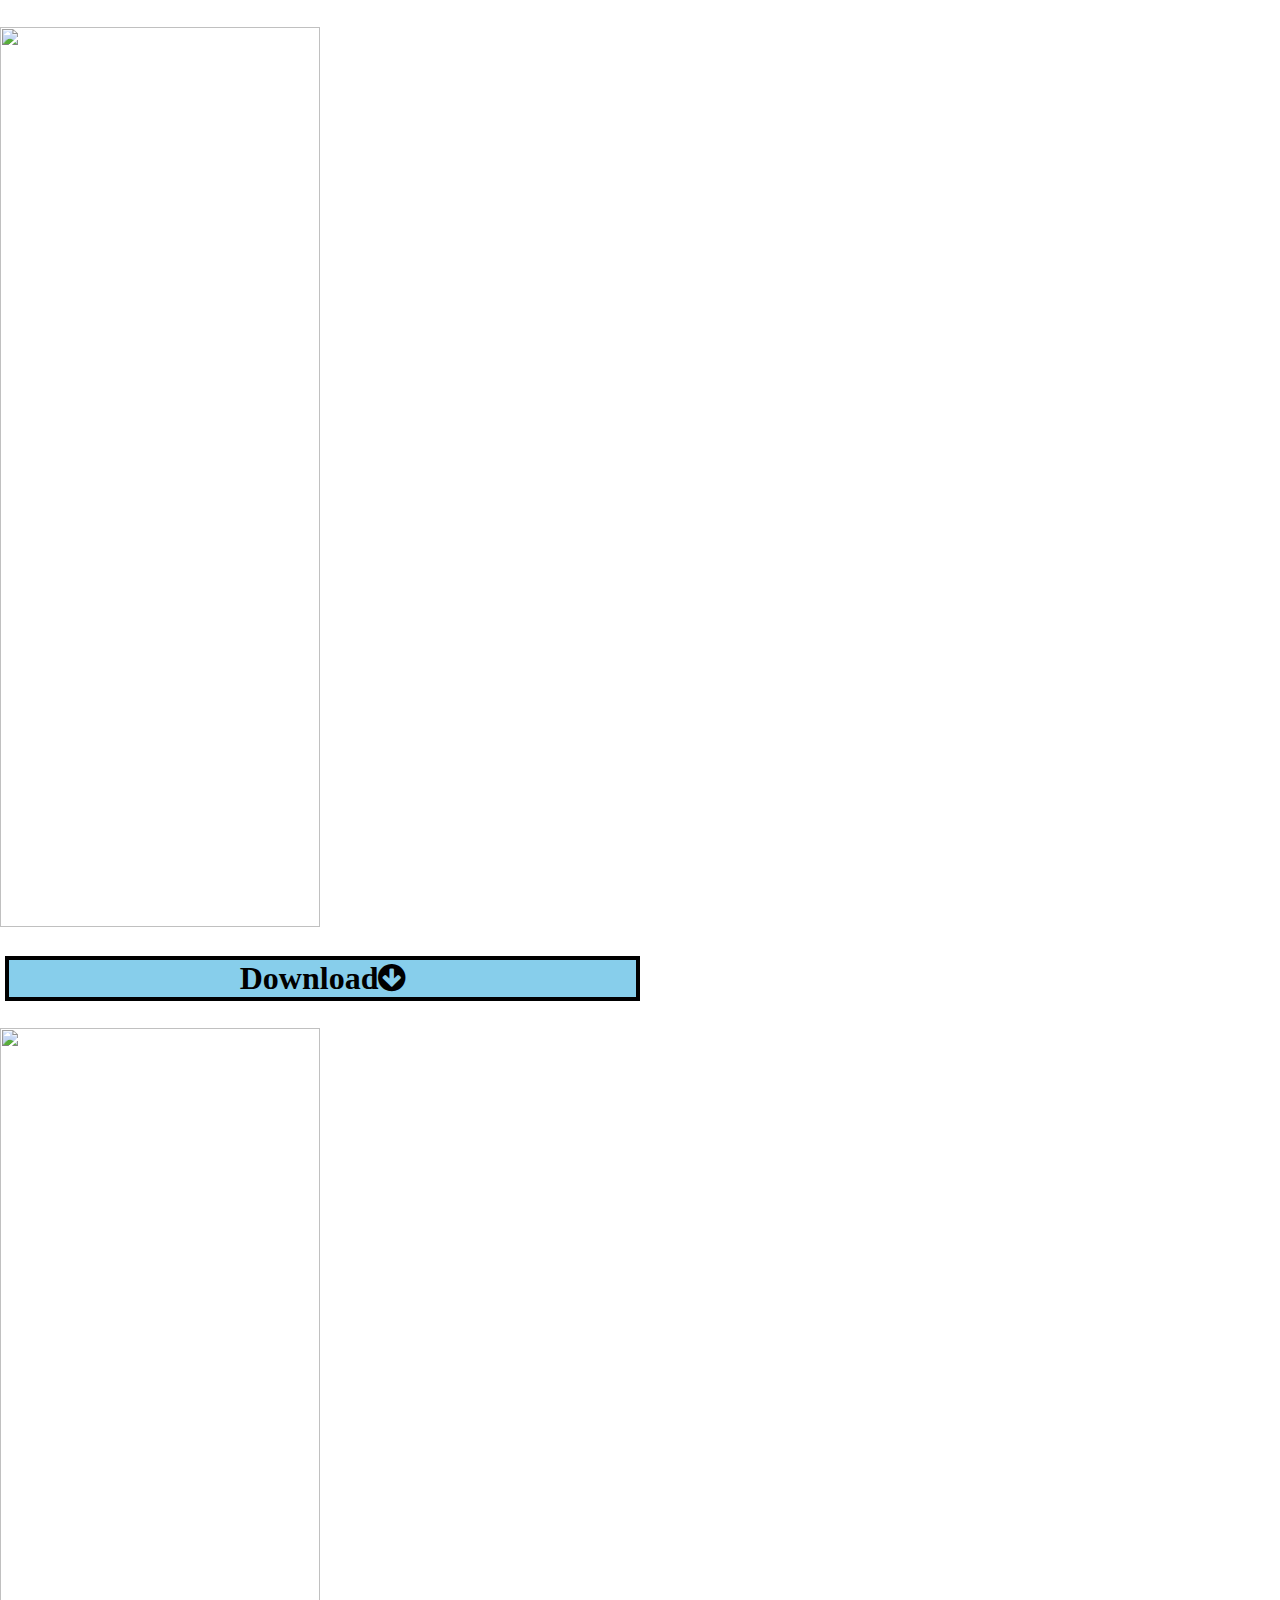
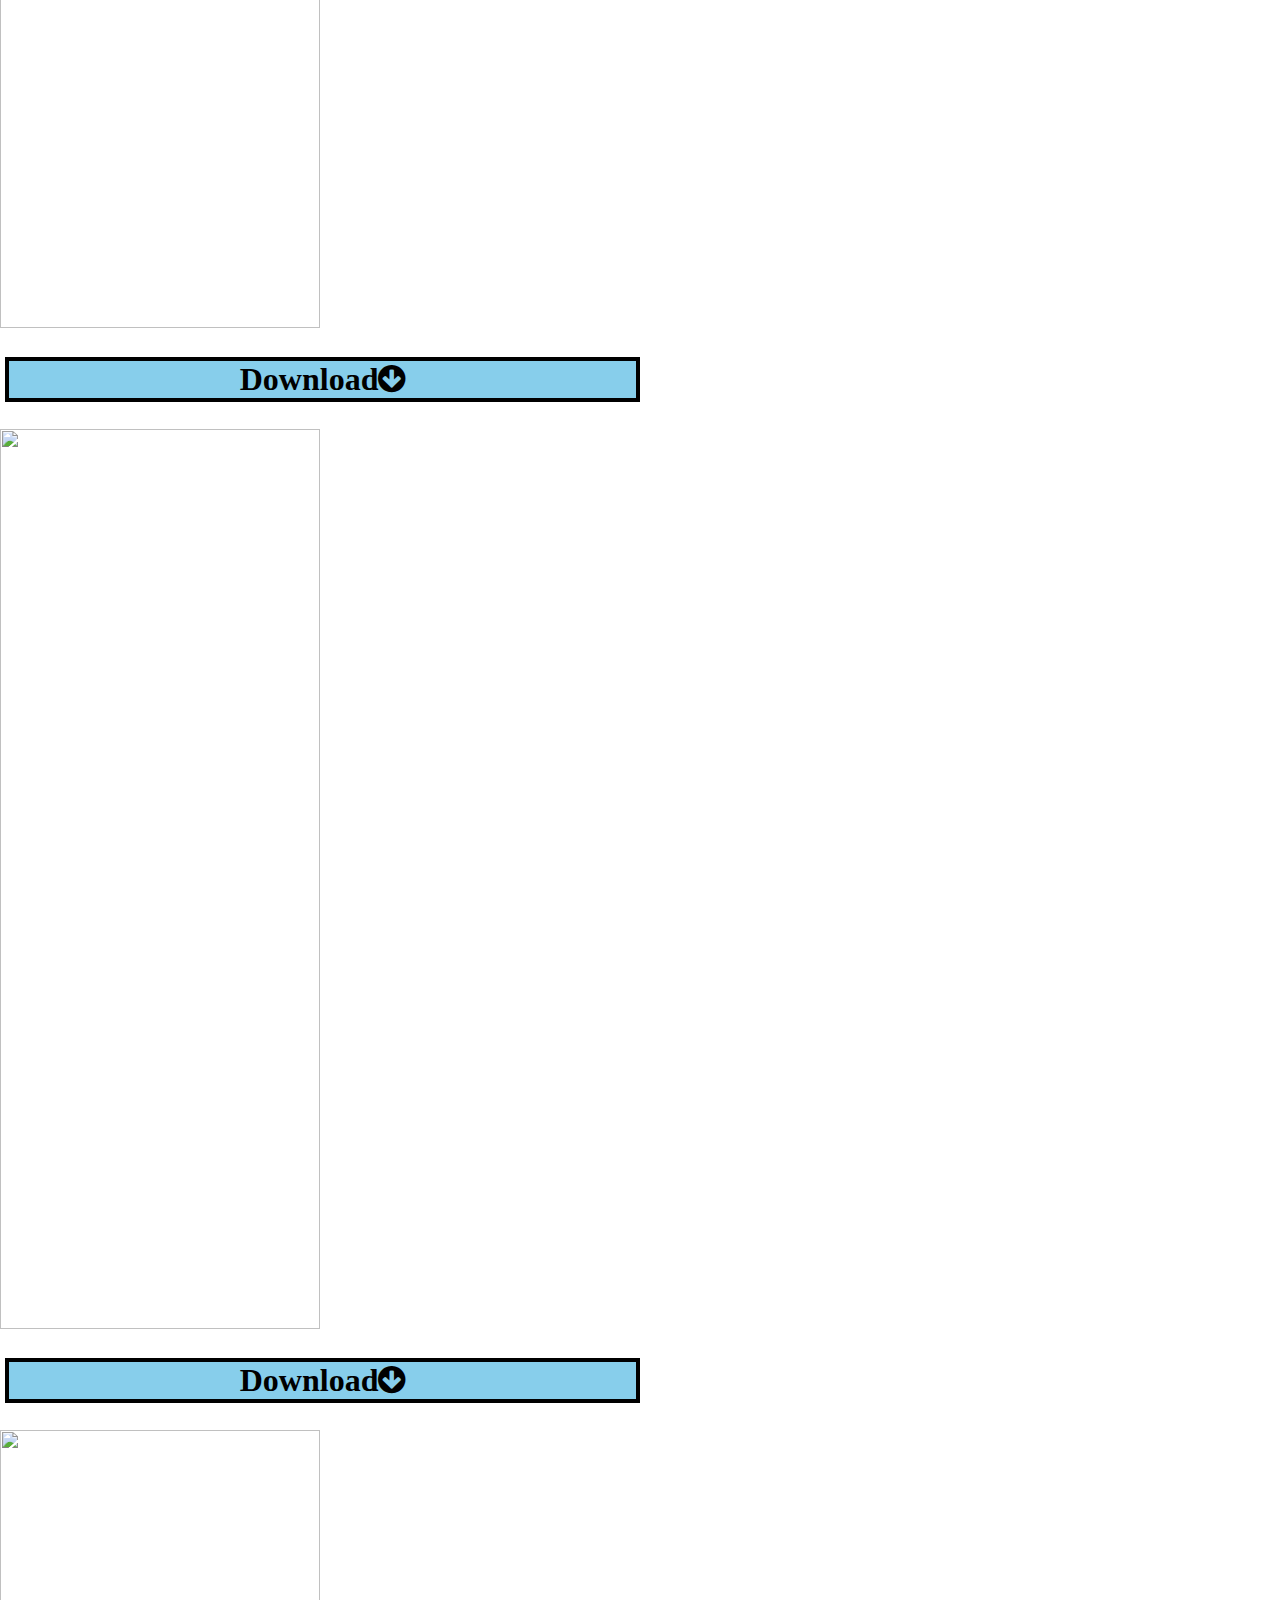
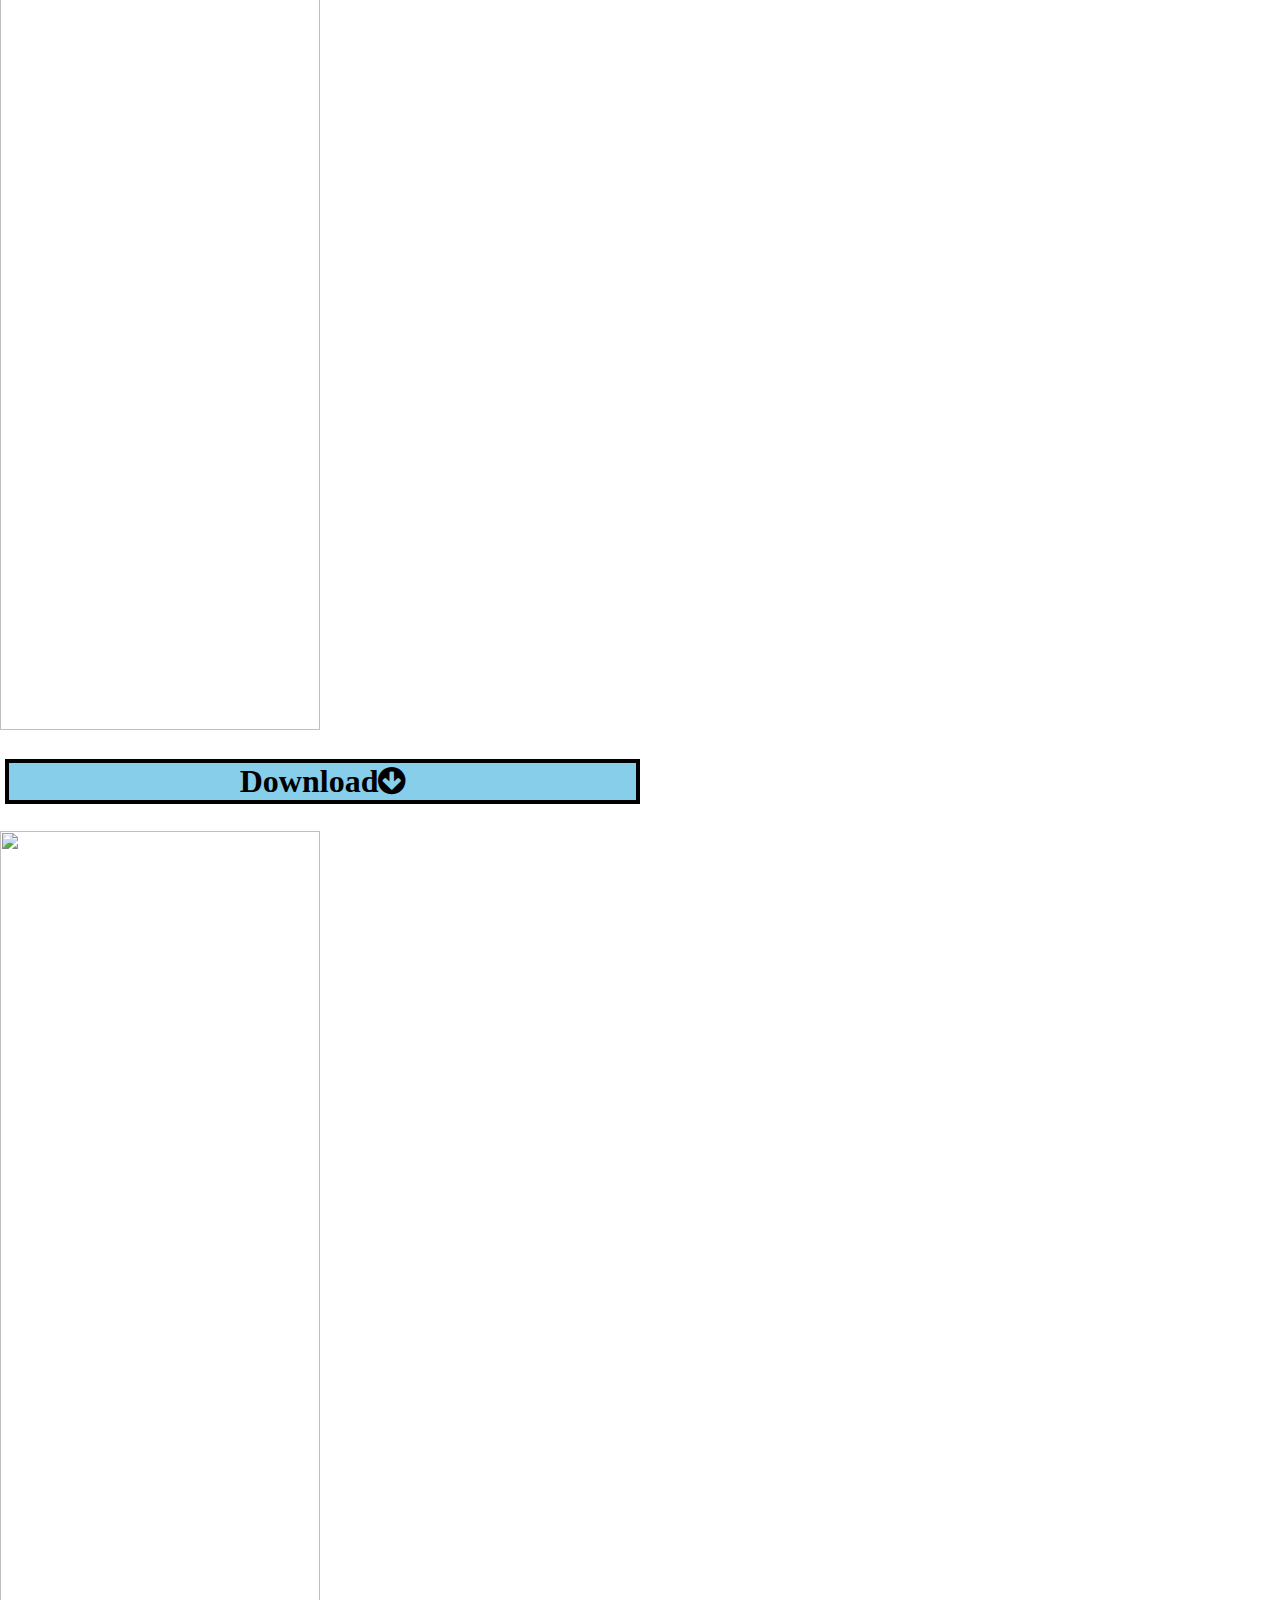
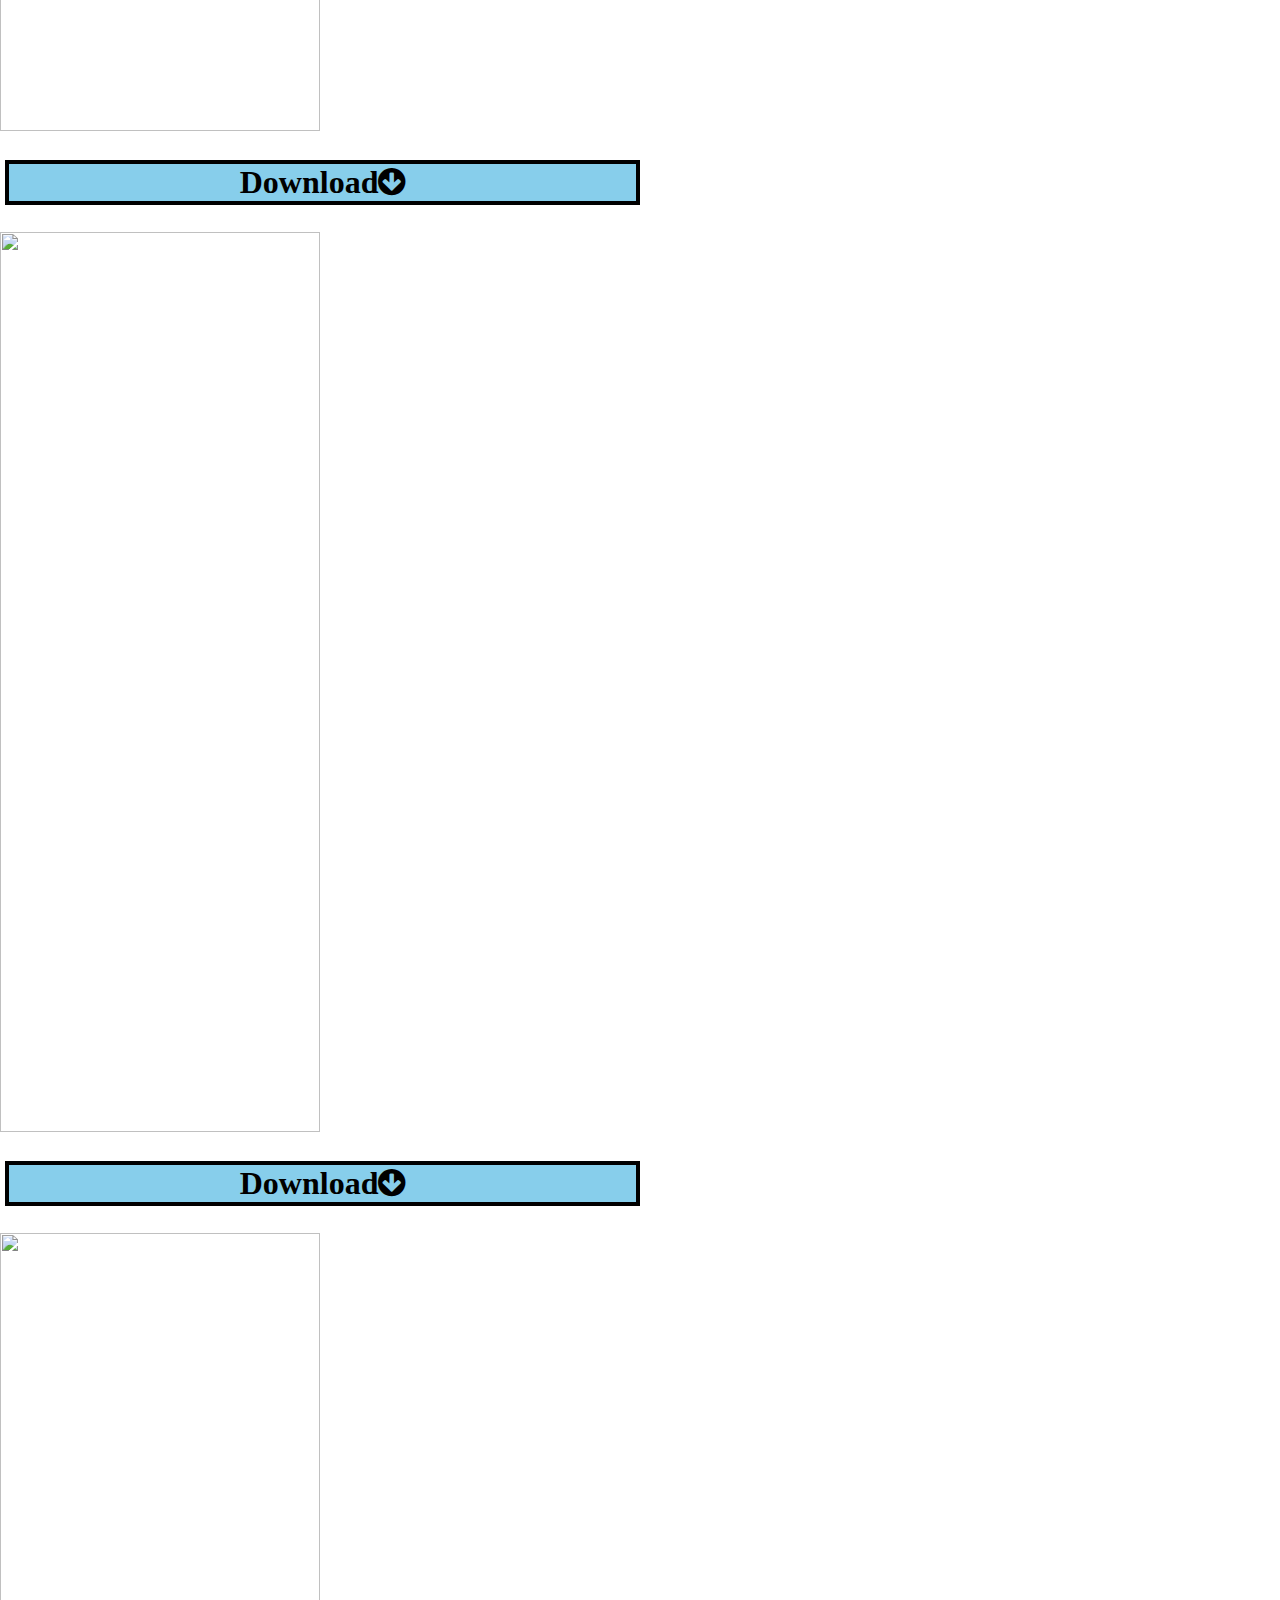
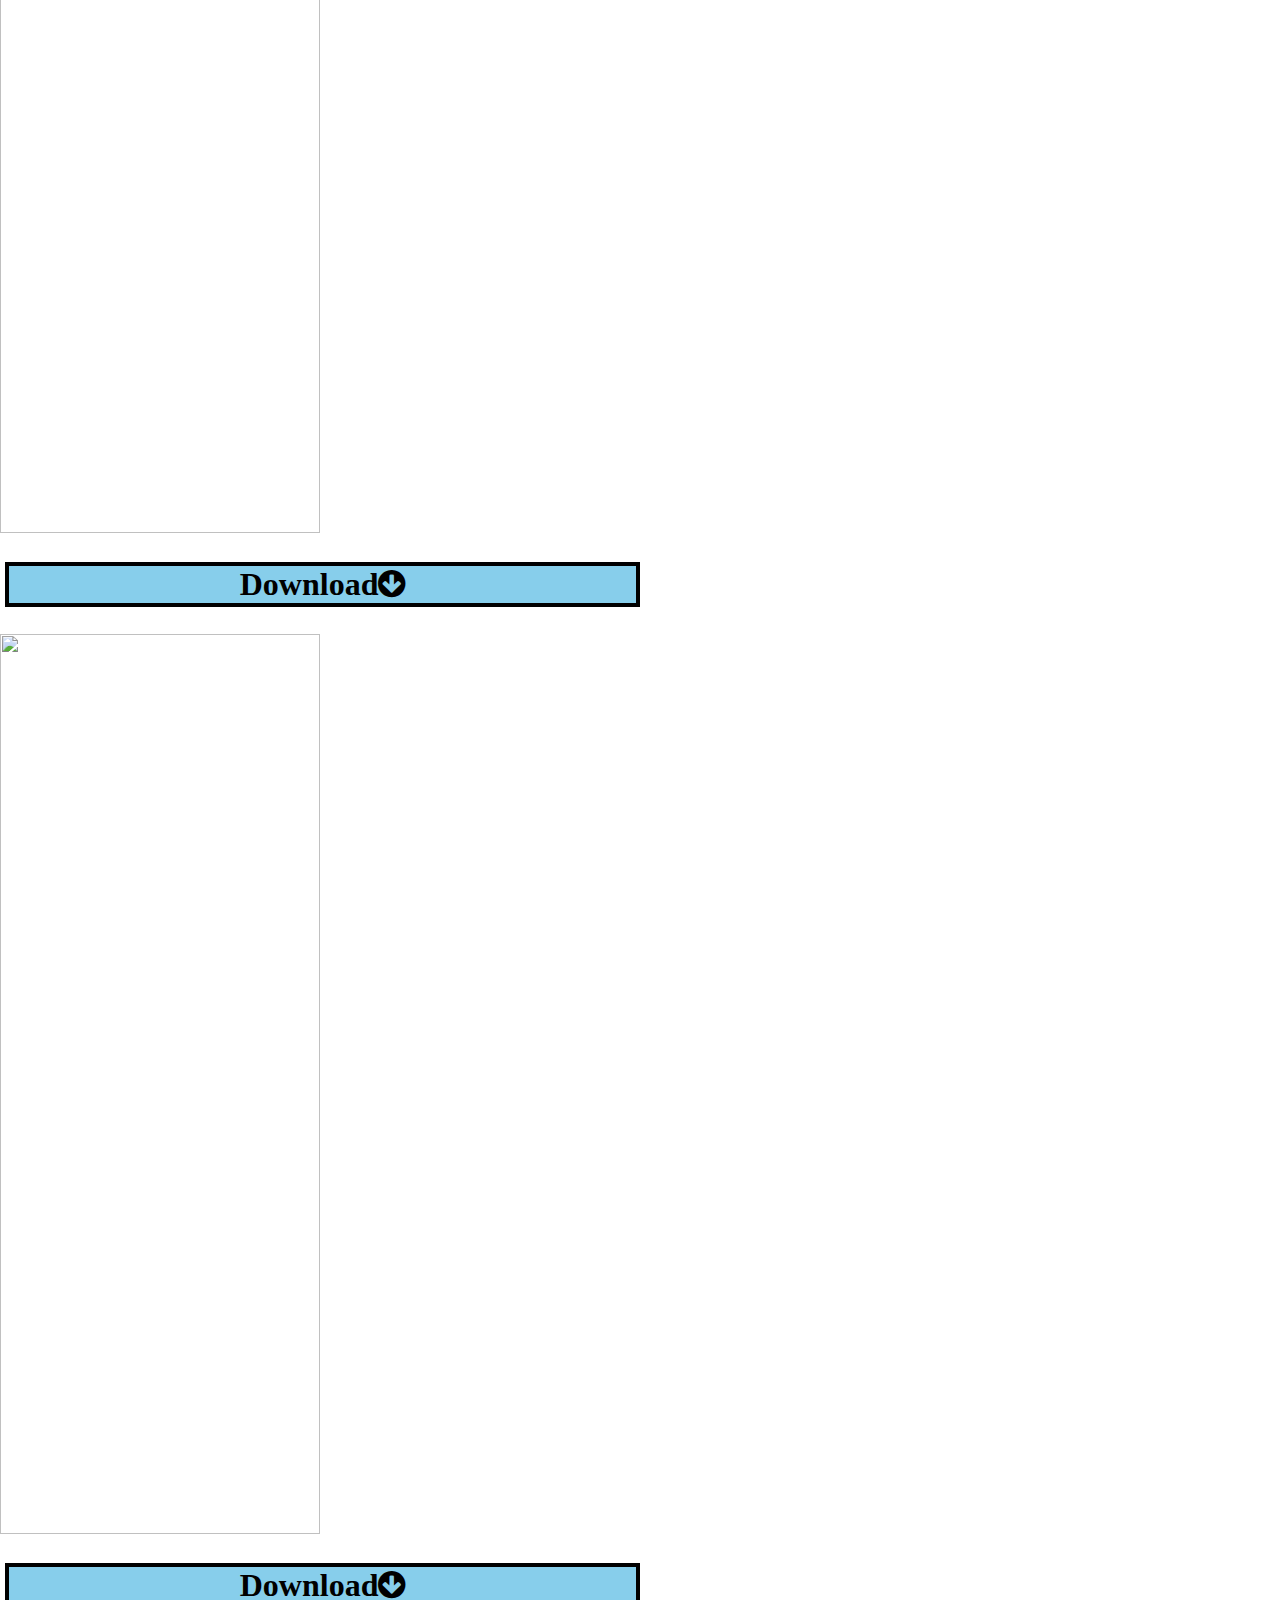
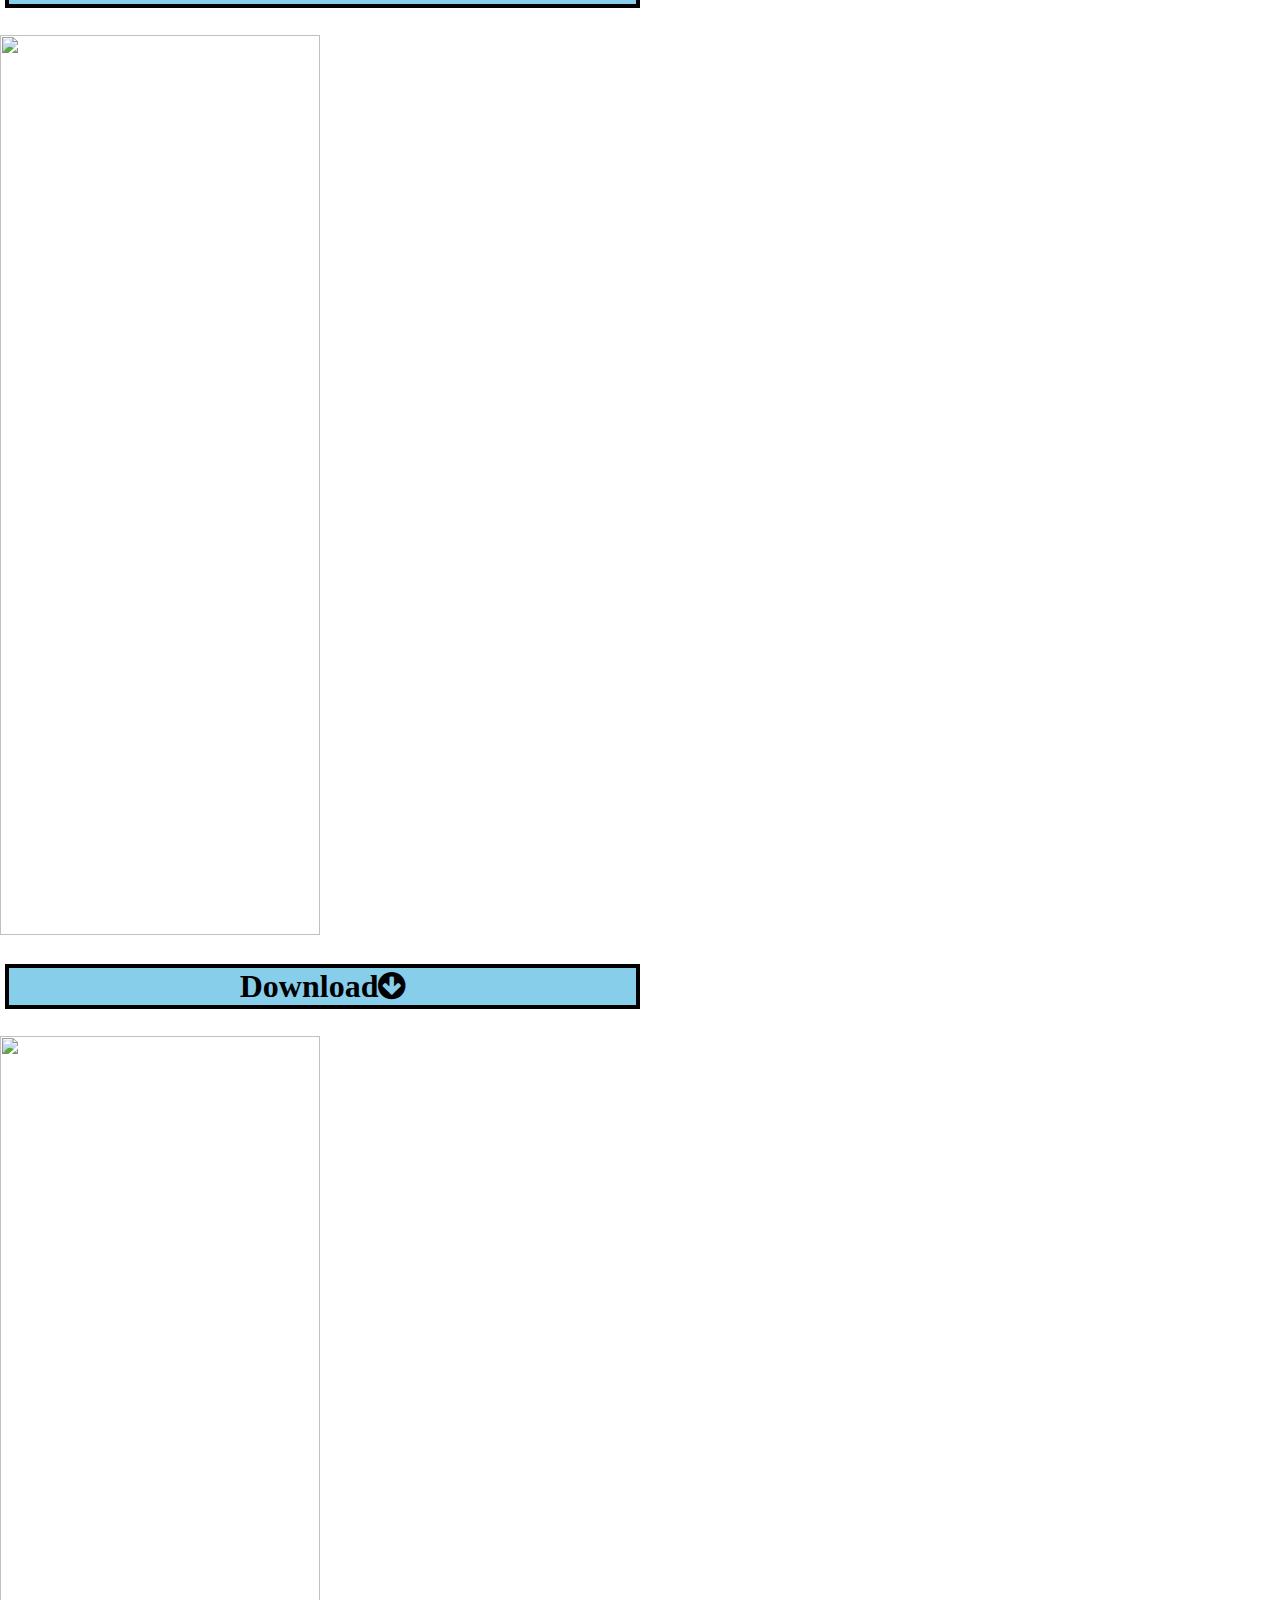
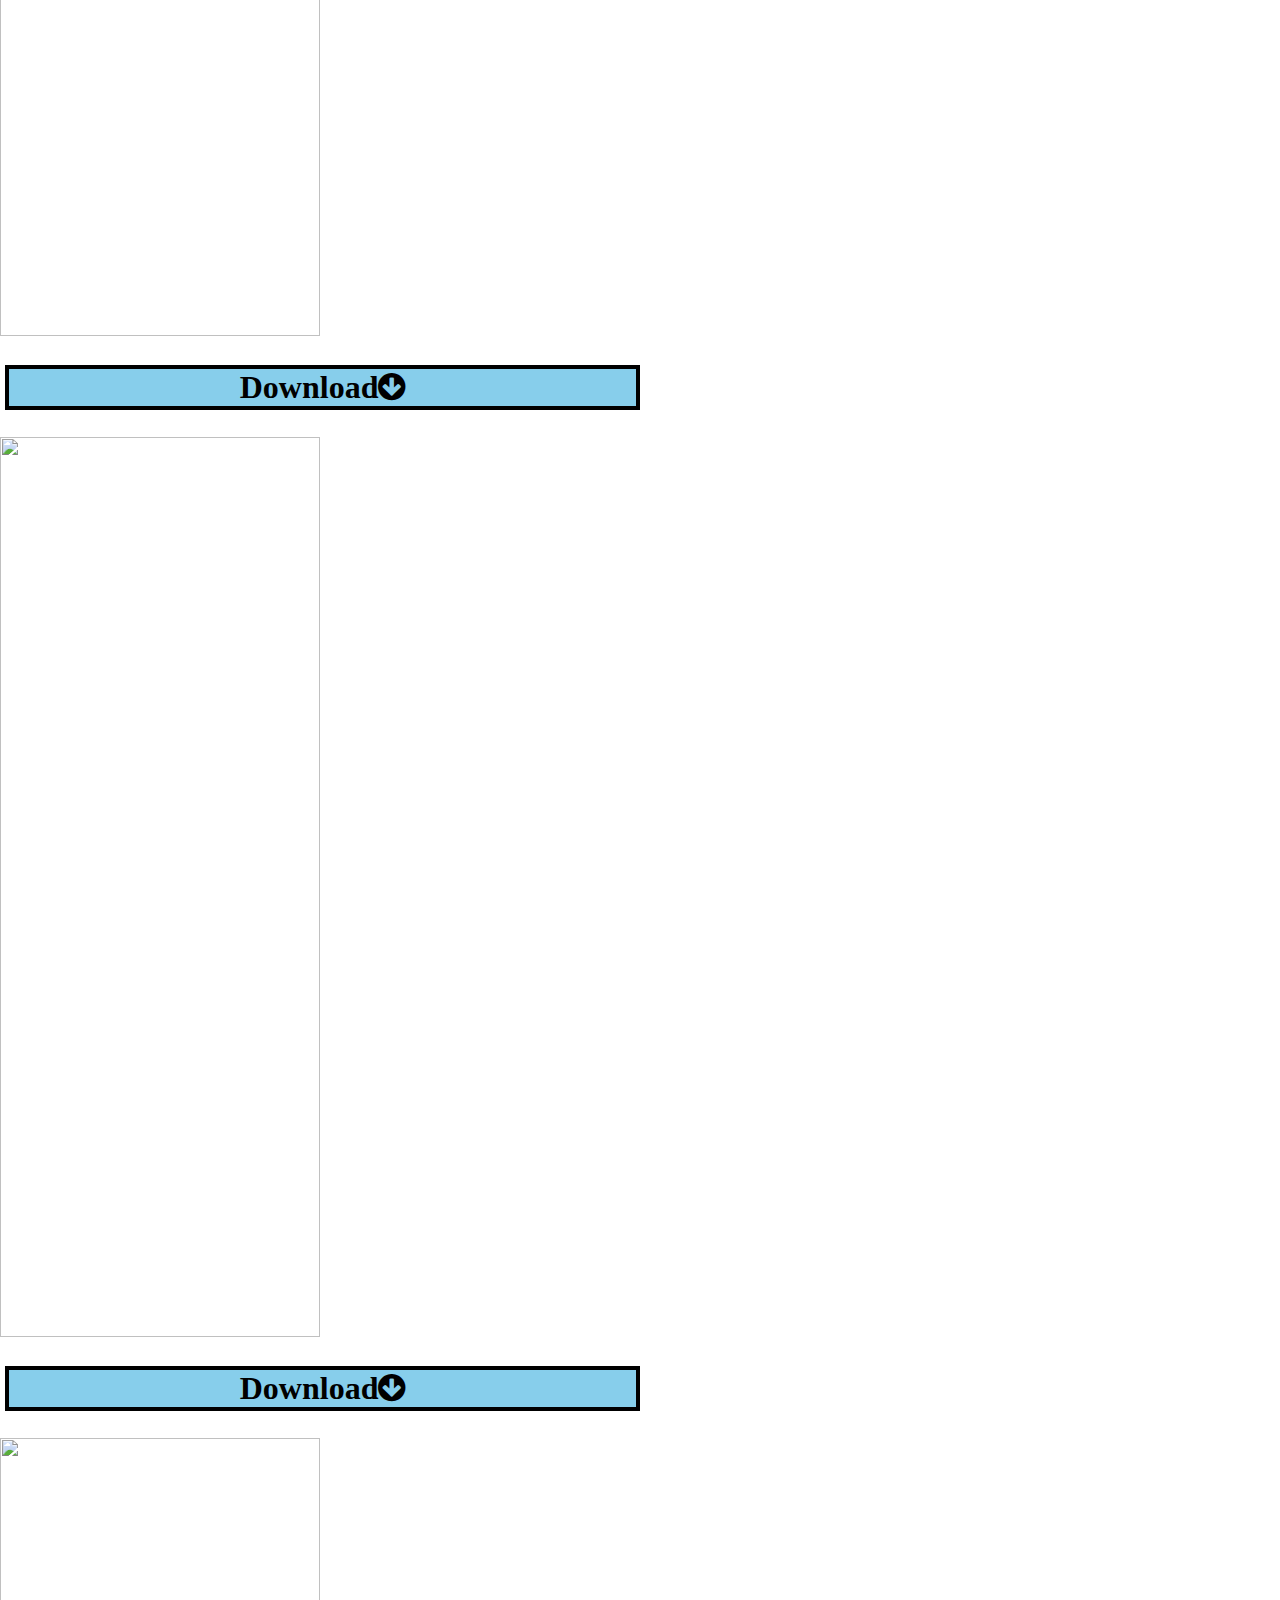
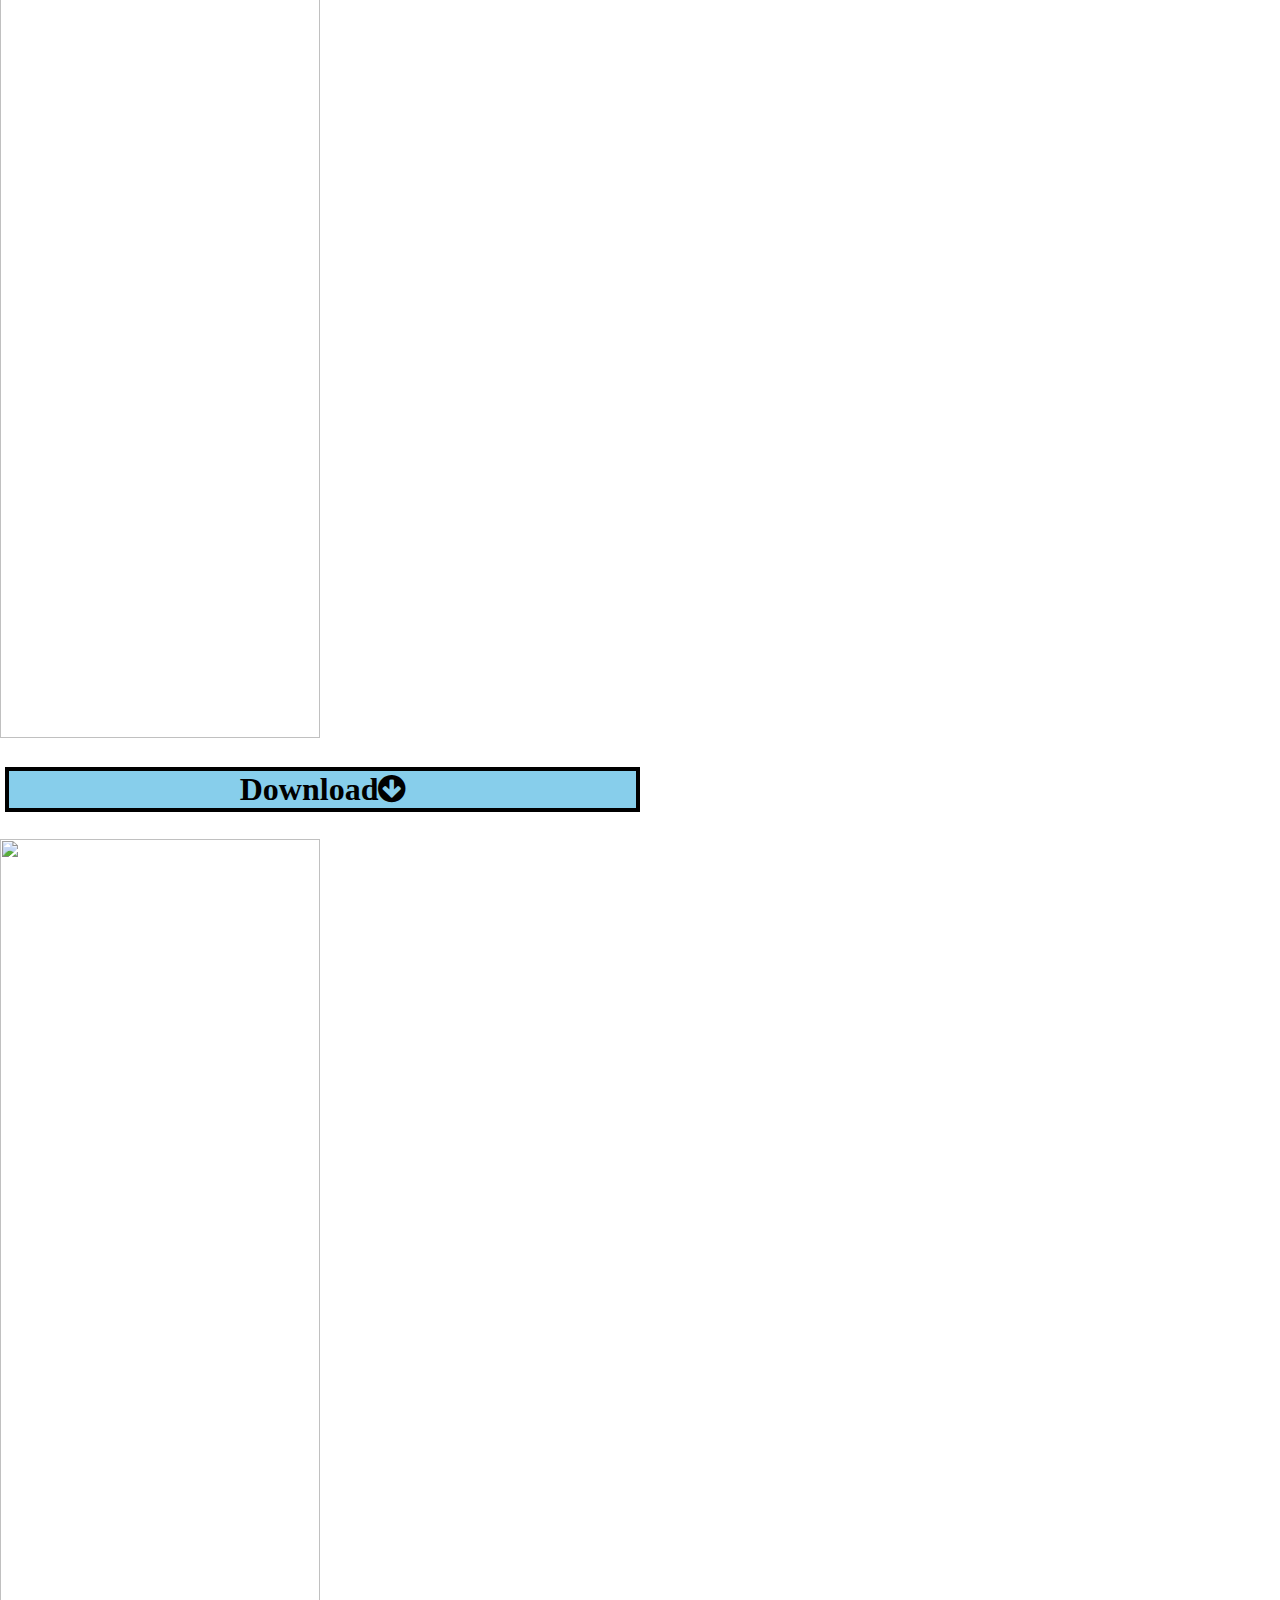
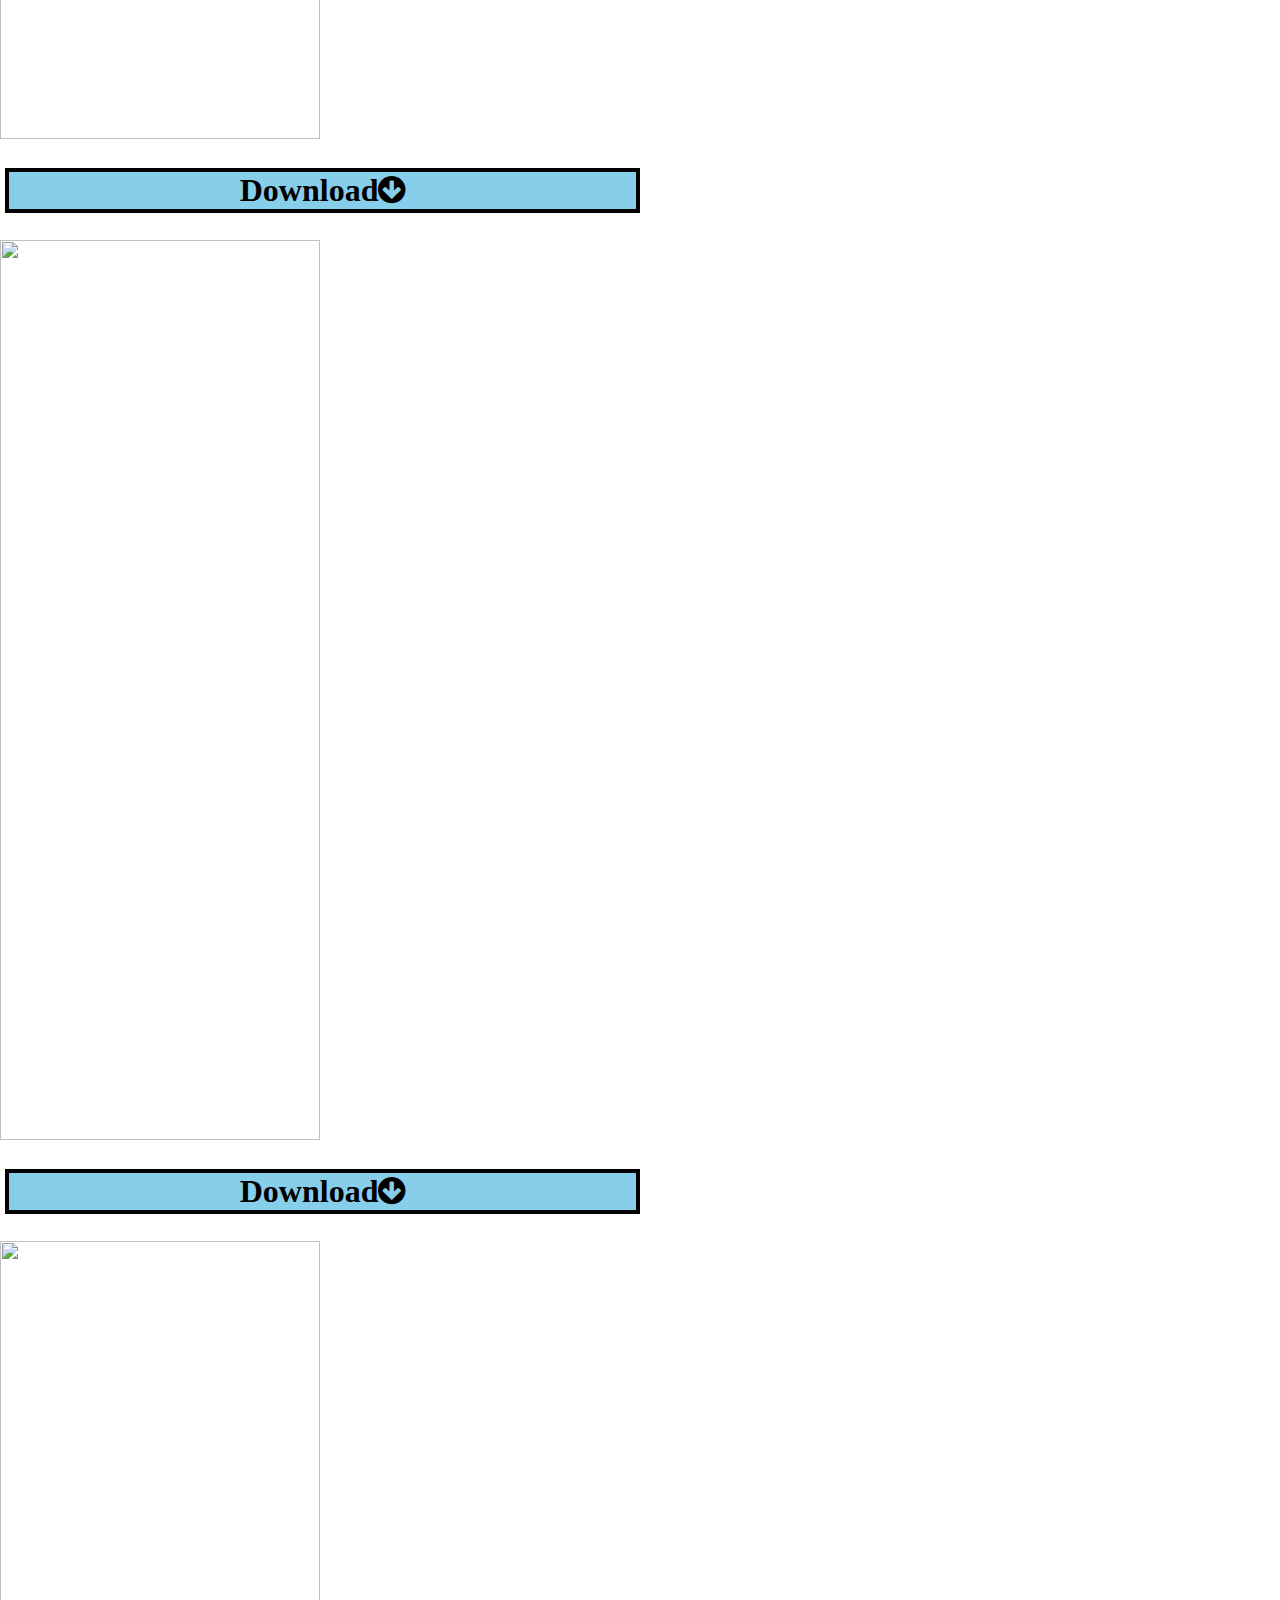
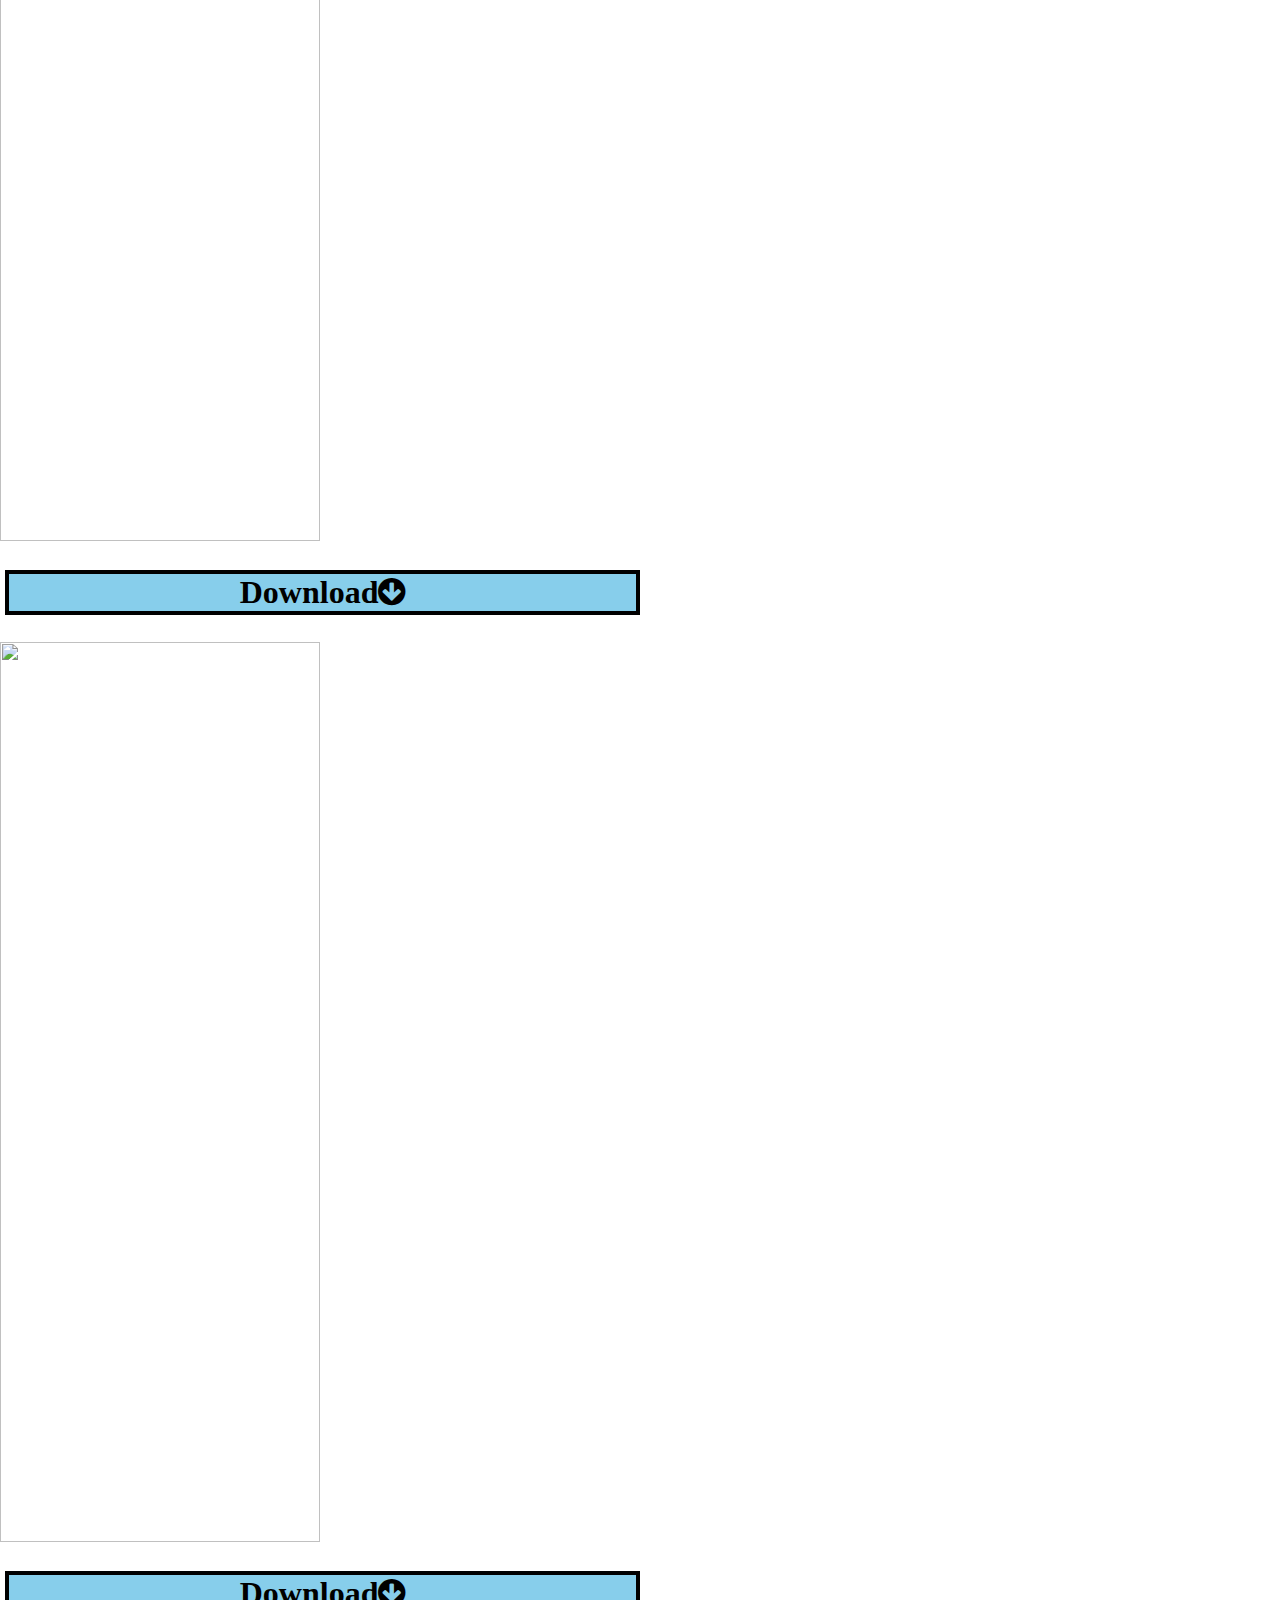
==== index.html @ 11b70343 "Rename 2019apr.html to index.html" ====
<!DOCTYPE html>
<html>
<head>
	<title>April 2019</title>
	<link rel="stylesheet" type="text/css" href="2019apr.css">
	<link rel="stylesheet" type="text/css" href="https://stackpath.bootstrapcdn.com/font-awesome/4.7.0/css/font-awesome.min.css">
</head>
<body>
	<div class="apr2019">
	<a href="2019apr (1).jpg" download>
<img src="2019apr (1).jpg">
	<h1>Download<i class="fa fa-arrow-circle-down" aria-hidden="true"></i></h1></a>
	<a href="2019apr (2).jpg" download>
<img src="2019apr (2).jpg">
	<h1>Download<i class="fa fa-arrow-circle-down" aria-hidden="true"></i></h1></a>
	<a href="2019apr (3).jpg" download>
<img src="2019apr (3).jpg">
	<h1>Download<i class="fa fa-arrow-circle-down" aria-hidden="true"></i></h1></a>
	<a href="2019apr (4).jpg" download>
<img src="2019apr (4).jpg">
	<h1>Download<i class="fa fa-arrow-circle-down" aria-hidden="true"></i></h1></a>
	<a href="2019apr (5).jpg" download>
<img src="2019apr (5).jpg">
	<h1>Download<i class="fa fa-arrow-circle-down" aria-hidden="true"></i></h1></a>
	<a href="2019apr (6).jpg" download>
<img src="2019apr (6).jpg">
	<h1>Download<i class="fa fa-arrow-circle-down" aria-hidden="true"></i></h1></a>
	<a href="2019apr (7).jpg" download>
<img src="2019apr (7).jpg">
	<h1>Download<i class="fa fa-arrow-circle-down" aria-hidden="true"></i></h1></a>
	<a href="2019apr (8).jpg" download>
<img src="2019apr (8).jpg">
	<h1>Download<i class="fa fa-arrow-circle-down" aria-hidden="true"></i></h1></a>
	<a href="2019apr (9).jpg" download>
<img src="2019apr (9).jpg">
	<h1>Download<i class="fa fa-arrow-circle-down" aria-hidden="true"></i></h1></a>
	<a href="2019apr (10).jpg" download>
<img src="2019apr (10).jpg">
	<h1>Download<i class="fa fa-arrow-circle-down" aria-hidden="true"></i></h1></a>
	<a href="2019apr (11).jpg" download>
<img src="2019apr (11).jpg">
	<h1>Download<i class="fa fa-arrow-circle-down" aria-hidden="true"></i></h1></a>
	<a href="2019apr (12).jpg" download>
<img src="2019apr (12).jpg">
	<h1>Download<i class="fa fa-arrow-circle-down" aria-hidden="true"></i></h1></a>
	<a href="2019apr (13).jpg" download>
<img src="2019apr (13).jpg">
	<h1>Download<i class="fa fa-arrow-circle-down" aria-hidden="true"></i></h1></a>
	<a href="2019apr (14).jpg" download>
<img src="2019apr (14).jpg">
	<h1>Download<i class="fa fa-arrow-circle-down" aria-hidden="true"></i></h1></a>
	<a href="2019apr (15).jpg" download>
<img src="2019apr (15).jpg">
	<h1>Download<i class="fa fa-arrow-circle-down" aria-hidden="true"></i></h1></a>
	<a href="2019apr (16).jpg" download>
<img src="2019apr (16).jpg">
	<h1>Download<i class="fa fa-arrow-circle-down" aria-hidden="true"></i></h1></a>
	<a href="2019apr (17).jpg" download>
<img src="2019apr (17).jpg">
	<h1>Download<i class="fa fa-arrow-circle-down" aria-hidden="true"></i></h1></a>
	<a href="2019apr (18).jpg" download>
<img src="2019apr (18).jpg">
	<h1>Download<i class="fa fa-arrow-circle-down" aria-hidden="true"></i></h1></a>
	<a href="2019apr (19).jpg" download>
<img src="2019apr (19).jpg">
	<h1>Download<i class="fa fa-arrow-circle-down" aria-hidden="true"></i></h1></a>
	<a href="2019apr (20).jpg" download>
<img src="2019apr (20).jpg">
	<h1>Download<i class="fa fa-arrow-circle-down" aria-hidden="true"></i></h1></a>
	<a href="2019apr (21).jpg" download>
<img src="2019apr (21).jpg">
	<h1>Download<i class="fa fa-arrow-circle-down" aria-hidden="true"></i></h1></a>
	<a href="2019apr (22).jpg" download>
<img src="2019apr (22).jpg">
	<h1>Download<i class="fa fa-arrow-circle-down" aria-hidden="true"></i></h1></a>
	<a href="2019apr (23).jpg" download>
<img src="2019apr (23).jpg">
	<h1>Download<i class="fa fa-arrow-circle-down" aria-hidden="true"></i></h1></a>
	<a href="2019apr (24).jpg" download>
<img src="2019apr (24).jpg">
	<h1>Download<i class="fa fa-arrow-circle-down" aria-hidden="true"></i></h1></a>
	<a href="2019apr (25).jpg" download>
<img src="2019apr (25).jpg">
	<h1>Download<i class="fa fa-arrow-circle-down" aria-hidden="true"></i></h1></a>
	<a href="2019apr (26).jpg" download>
<img src="2019apr (26).jpg">
	<h1>Download<i class="fa fa-arrow-circle-down" aria-hidden="true"></i></h1></a>
	<a href="2019apr (27).jpg" download>
<img src="2019apr (27).jpg">
	<h1>Download<i class="fa fa-arrow-circle-down" aria-hidden="true"></i></h1></a>
	<a href="2019apr (28).jpg" download>
<img src="2019apr (28).jpg">
	<h1>Download<i class="fa fa-arrow-circle-down" aria-hidden="true"></i></h1></a>
	<a href="2019apr (29).jpg" download>
<img src="2019apr (29).jpg">
	<h1>Download<i class="fa fa-arrow-circle-down" aria-hidden="true"></i></h1></a>
	<a href="2019apr (30).jpg" download>
<img src="2019apr (30).jpg">
	<h1>Download<i class="fa fa-arrow-circle-down" aria-hidden="true"></i></h1></a>
	<a href="2019apr (31).jpg" download>
<img src="2019apr (31).jpg">
	<h1>Download<i class="fa fa-arrow-circle-down" aria-hidden="true"></i></h1></a>
	<a href="2019apr (32).jpg" download>
<img src="2019apr (32).jpg">
	<h1>Download<i class="fa fa-arrow-circle-down" aria-hidden="true"></i></h1></a>
	<a href="2019apr (33).jpg" download>
<img src="2019apr (33).jpg">
	<h1>Download<i class="fa fa-arrow-circle-down" aria-hidden="true"></i></h1></a>
	<a href="2019apr (34).jpg" download>
<img src="2019apr (34).jpg">
	<h1>Download<i class="fa fa-arrow-circle-down" aria-hidden="true"></i></h1></a>
	<a href="2019apr (35).jpg" download>
<img src="2019apr (35).jpg">
	<h1>Download<i class="fa fa-arrow-circle-down" aria-hidden="true"></i></h1></a>
	<a href="2019apr (36).jpg" download>
<img src="2019apr (36).jpg">
	<h1>Download<i class="fa fa-arrow-circle-down" aria-hidden="true"></i></h1></a>
	<a href="2019apr (37).jpg" download>
<img src="2019apr (37).jpg">
	<h1>Download<i class="fa fa-arrow-circle-down" aria-hidden="true"></i></h1></a>
	<a href="2019apr (38).jpg" download>
<img src="2019apr (38).jpg">
	<h1>Download<i class="fa fa-arrow-circle-down" aria-hidden="true"></i></h1></a>
	<a href="2019apr (39).jpg" download>
<img src="2019apr (39).jpg">
	<h1>Download<i class="fa fa-arrow-circle-down" aria-hidden="true"></i></h1></a>
	<a href="2019apr (40).jpg" download>
<img src="2019apr (40).jpg">
	<h1>Download<i class="fa fa-arrow-circle-down" aria-hidden="true"></i></h1></a>
	<a href="2019apr (41).jpg" download>
<img src="2019apr (41).jpg">
	<h1>Download<i class="fa fa-arrow-circle-down" aria-hidden="true"></i></h1></a>
	<a href="2019apr (42).jpg" download>
<img src="2019apr (42).jpg">
	<h1>Download<i class="fa fa-arrow-circle-down" aria-hidden="true"></i></h1></a>
	<a href="2019apr (43).jpg" download>
<img src="2019apr (43).jpg">
	<h1>Download<i class="fa fa-arrow-circle-down" aria-hidden="true"></i></h1></a>
	<a href="2019apr (44).jpg" download>
<img src="2019apr (44).jpg">
	<h1>Download<i class="fa fa-arrow-circle-down" aria-hidden="true"></i></h1></a>
	<a href="2019apr (45).jpg" download>
<img src="2019apr (45).jpg">
	<h1>Download<i class="fa fa-arrow-circle-down" aria-hidden="true"></i></h1></a>
	<a href="2019apr (46).jpg" download>
<img src="2019apr (46).jpg">
	<h1>Download<i class="fa fa-arrow-circle-down" aria-hidden="true"></i></h1></a>
	<a href="2019apr (47).jpg" download>
<img src="2019apr (47).jpg">
	<h1>Download<i class="fa fa-arrow-circle-down" aria-hidden="true"></i></h1></a>
	<a href="2019apr (48).jpg" download>
<img src="2019apr (48).jpg">
	<h1>Download<i class="fa fa-arrow-circle-down" aria-hidden="true"></i></h1></a>
	<a href="2019apr (49).jpg" download>
<img src="2019apr (49).jpg">
	<h1>Download<i class="fa fa-arrow-circle-down" aria-hidden="true"></i></h1></a>
	<a href="2019apr (50).jpg" download>
<img src="2019apr (50).jpg">
	<h1>Download<i class="fa fa-arrow-circle-down" aria-hidden="true"></i></h1></a>
</div>
</body>
</html>
---- 2019apr.css ----
*{
	margin: 0;
	padding: 0;
}
.apr2019{
	width: 100%;
	height: 100vh;
}
.apr2019 img{
	width: 100%;
	height: 50%;
	margin-top: 27px;
}
.apr2019 a{
	text-decoration: none;	
	color: #000;
}
.apr2019 h1{
	border: 2px solid black;
	background-color: skyblue;
	margin-top: 25px;
	text-align: center;
}
.apr2019 i{
	color: #000;
}
@media only screen and (min-width: 1100px){
.apr2019 img{
	width: 50%;
	height: 100%;
}
.apr2019 h1{
	margin-left: 5px;
	width: 49%;
	border: 4px solid black;
}
}
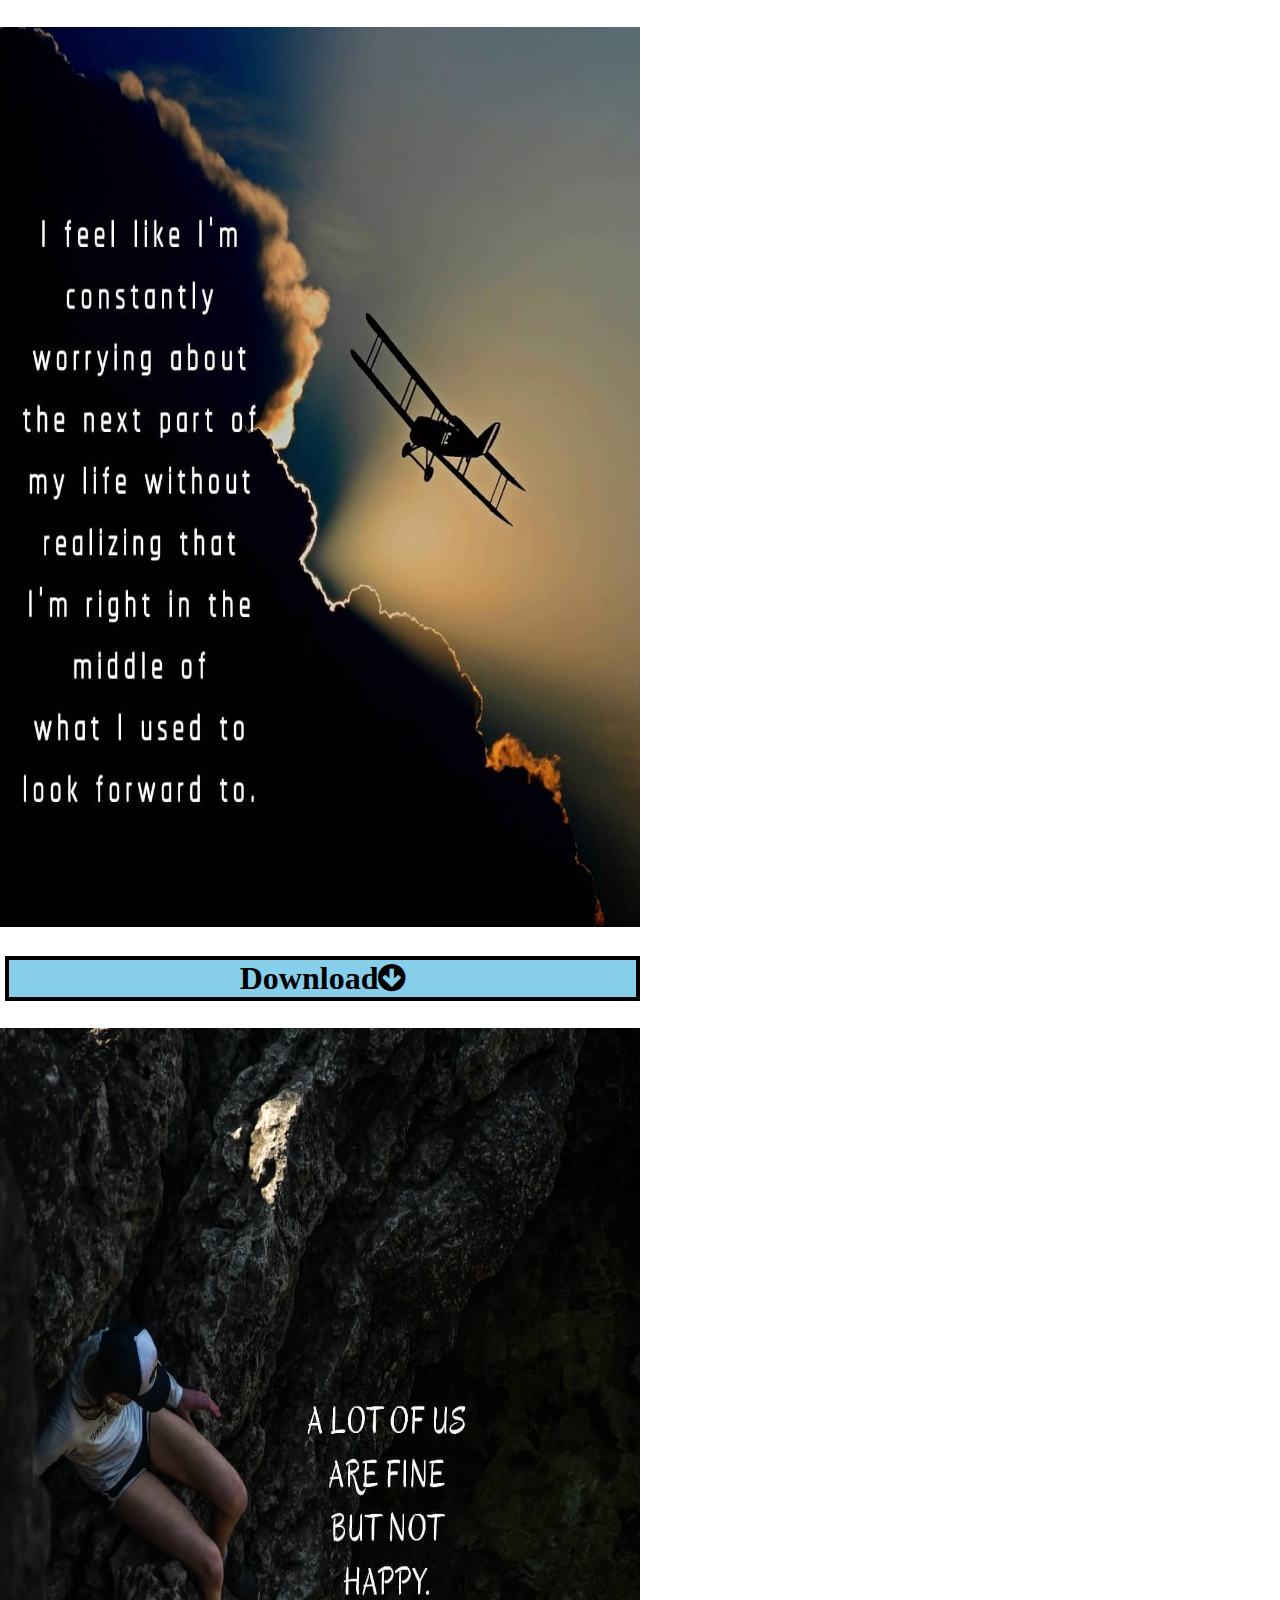
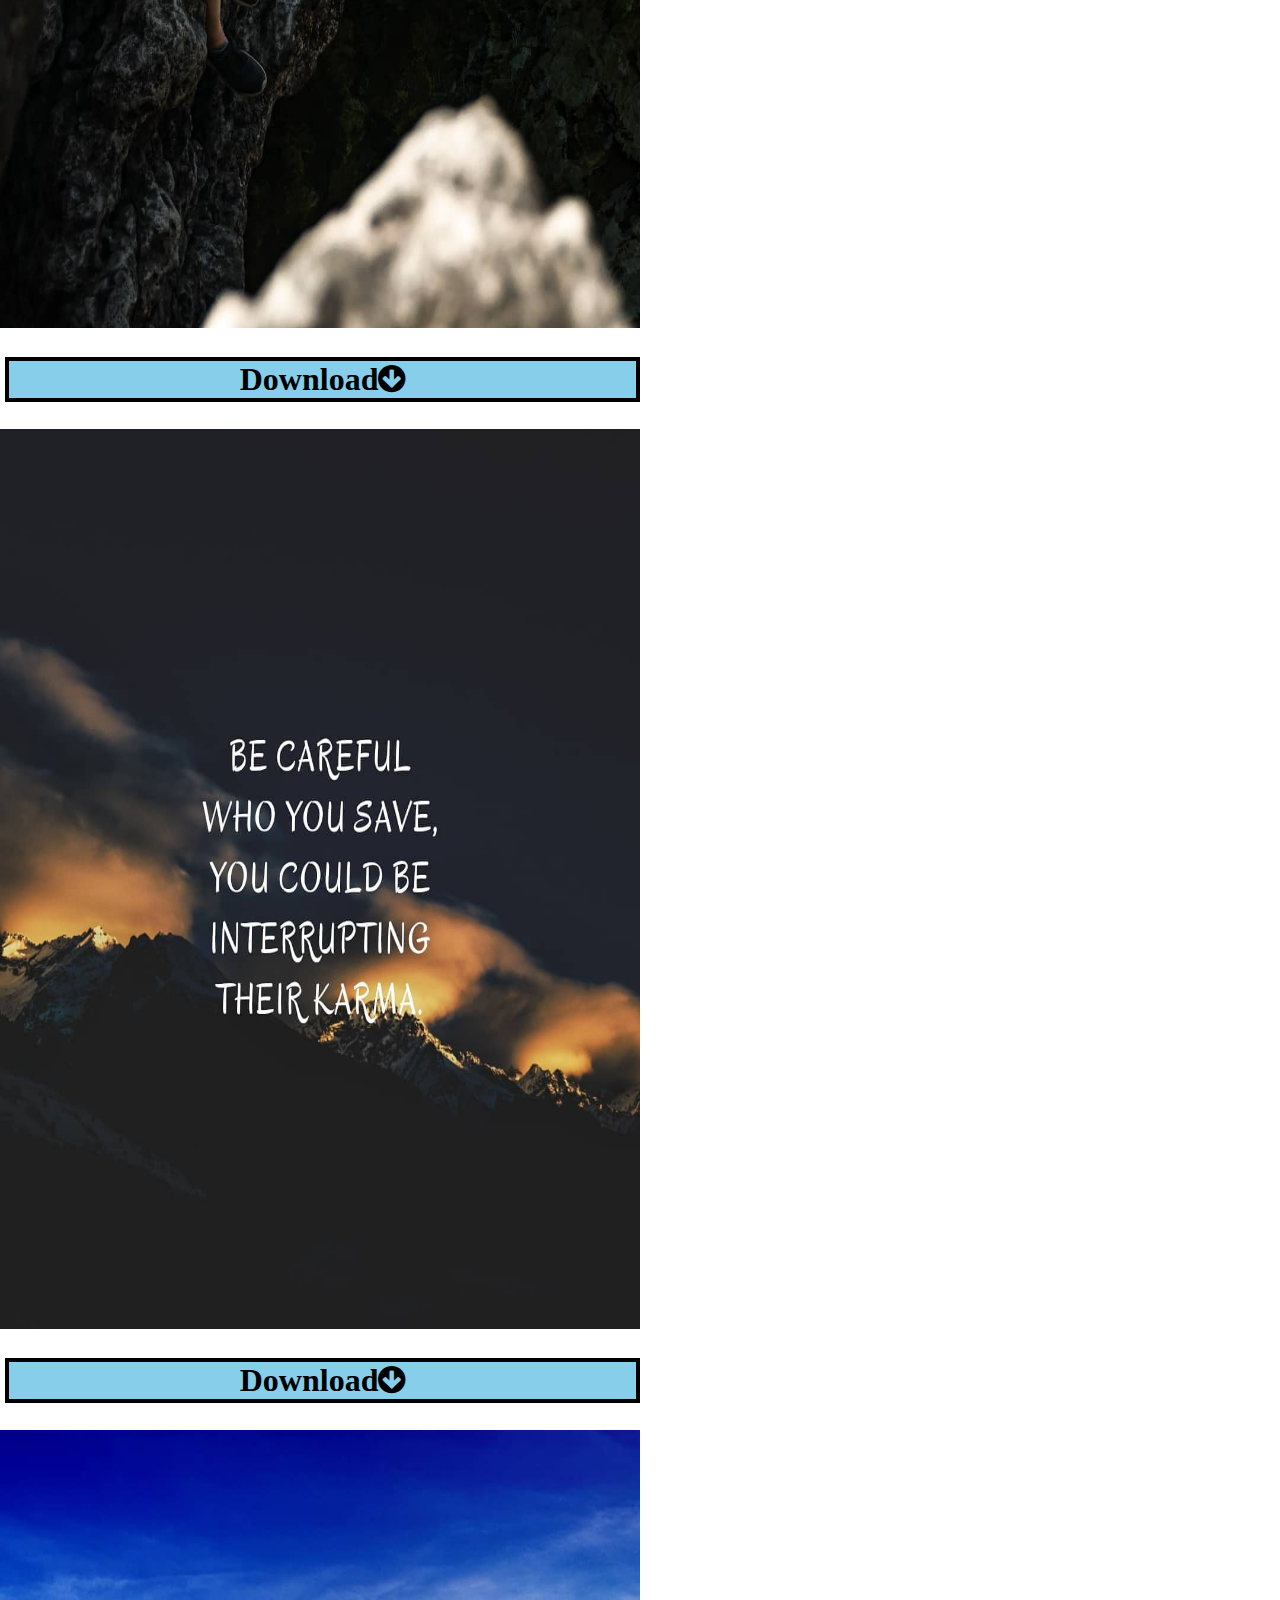
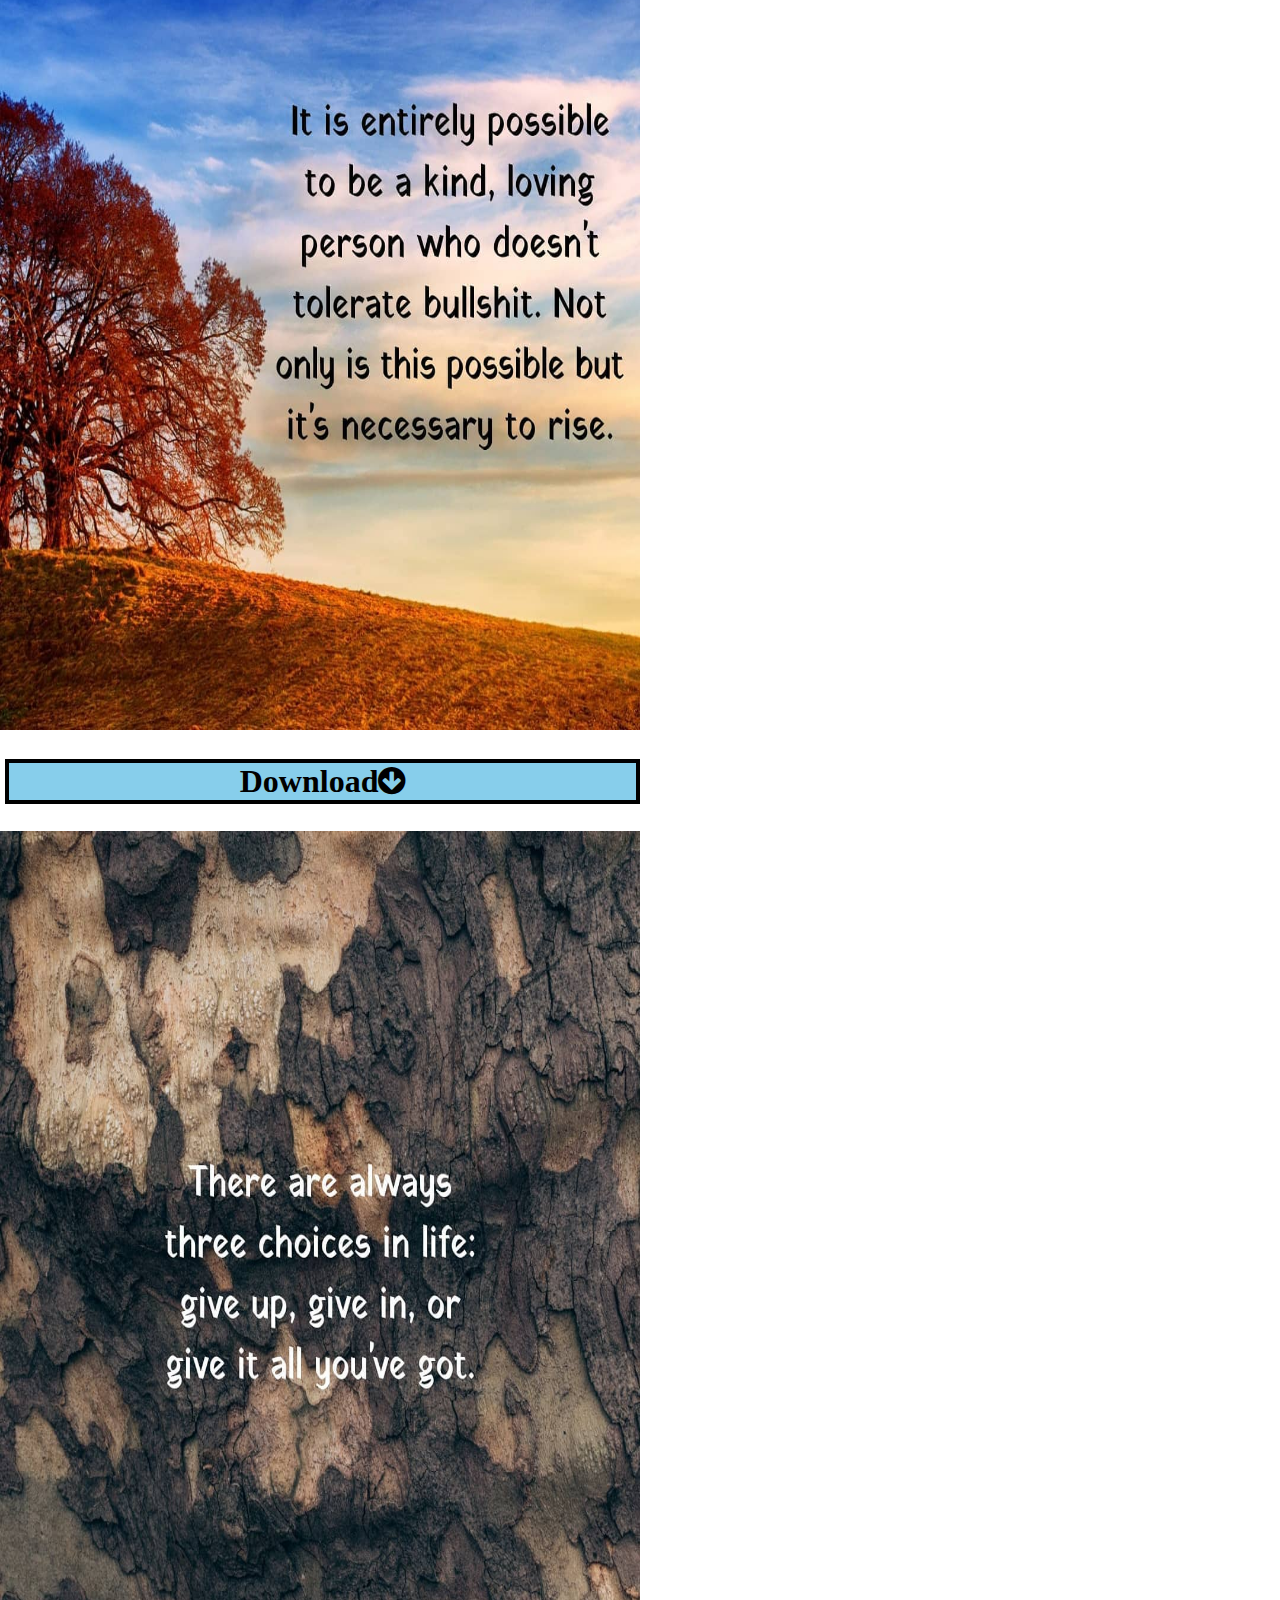
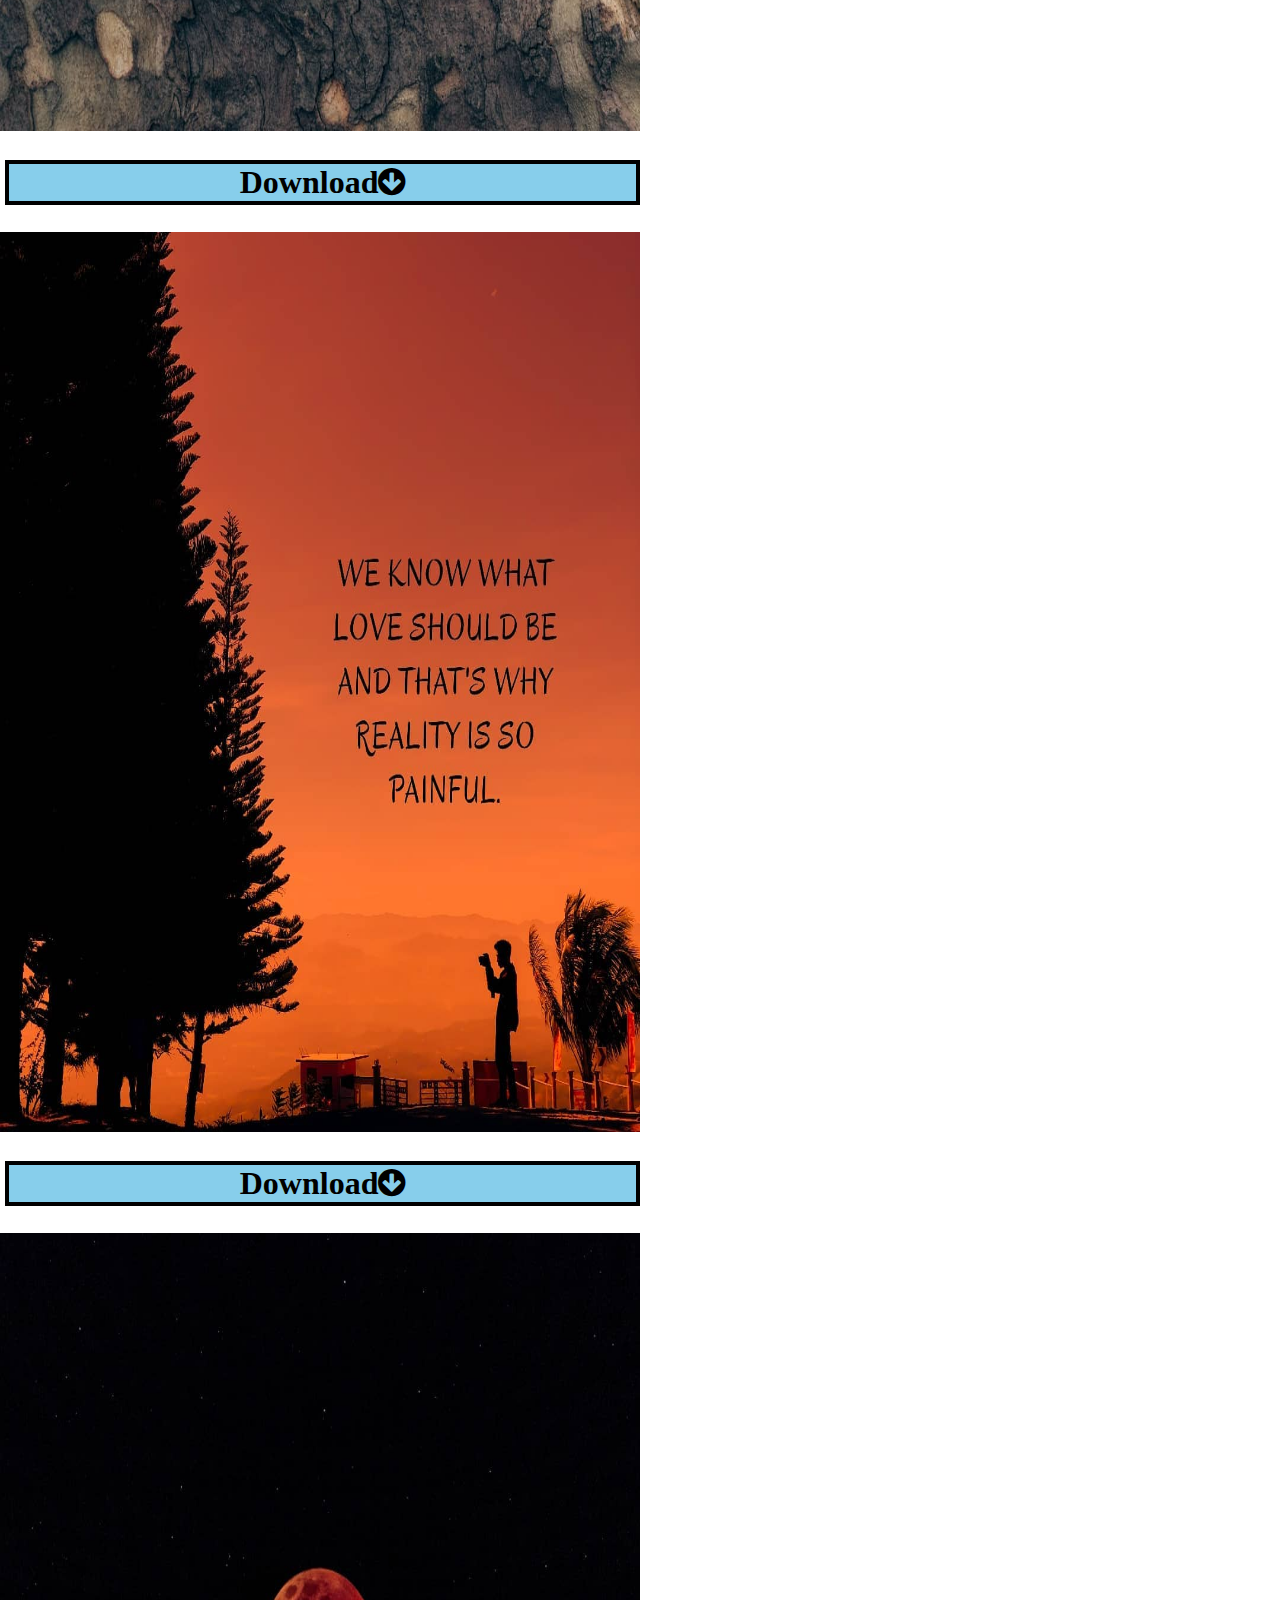
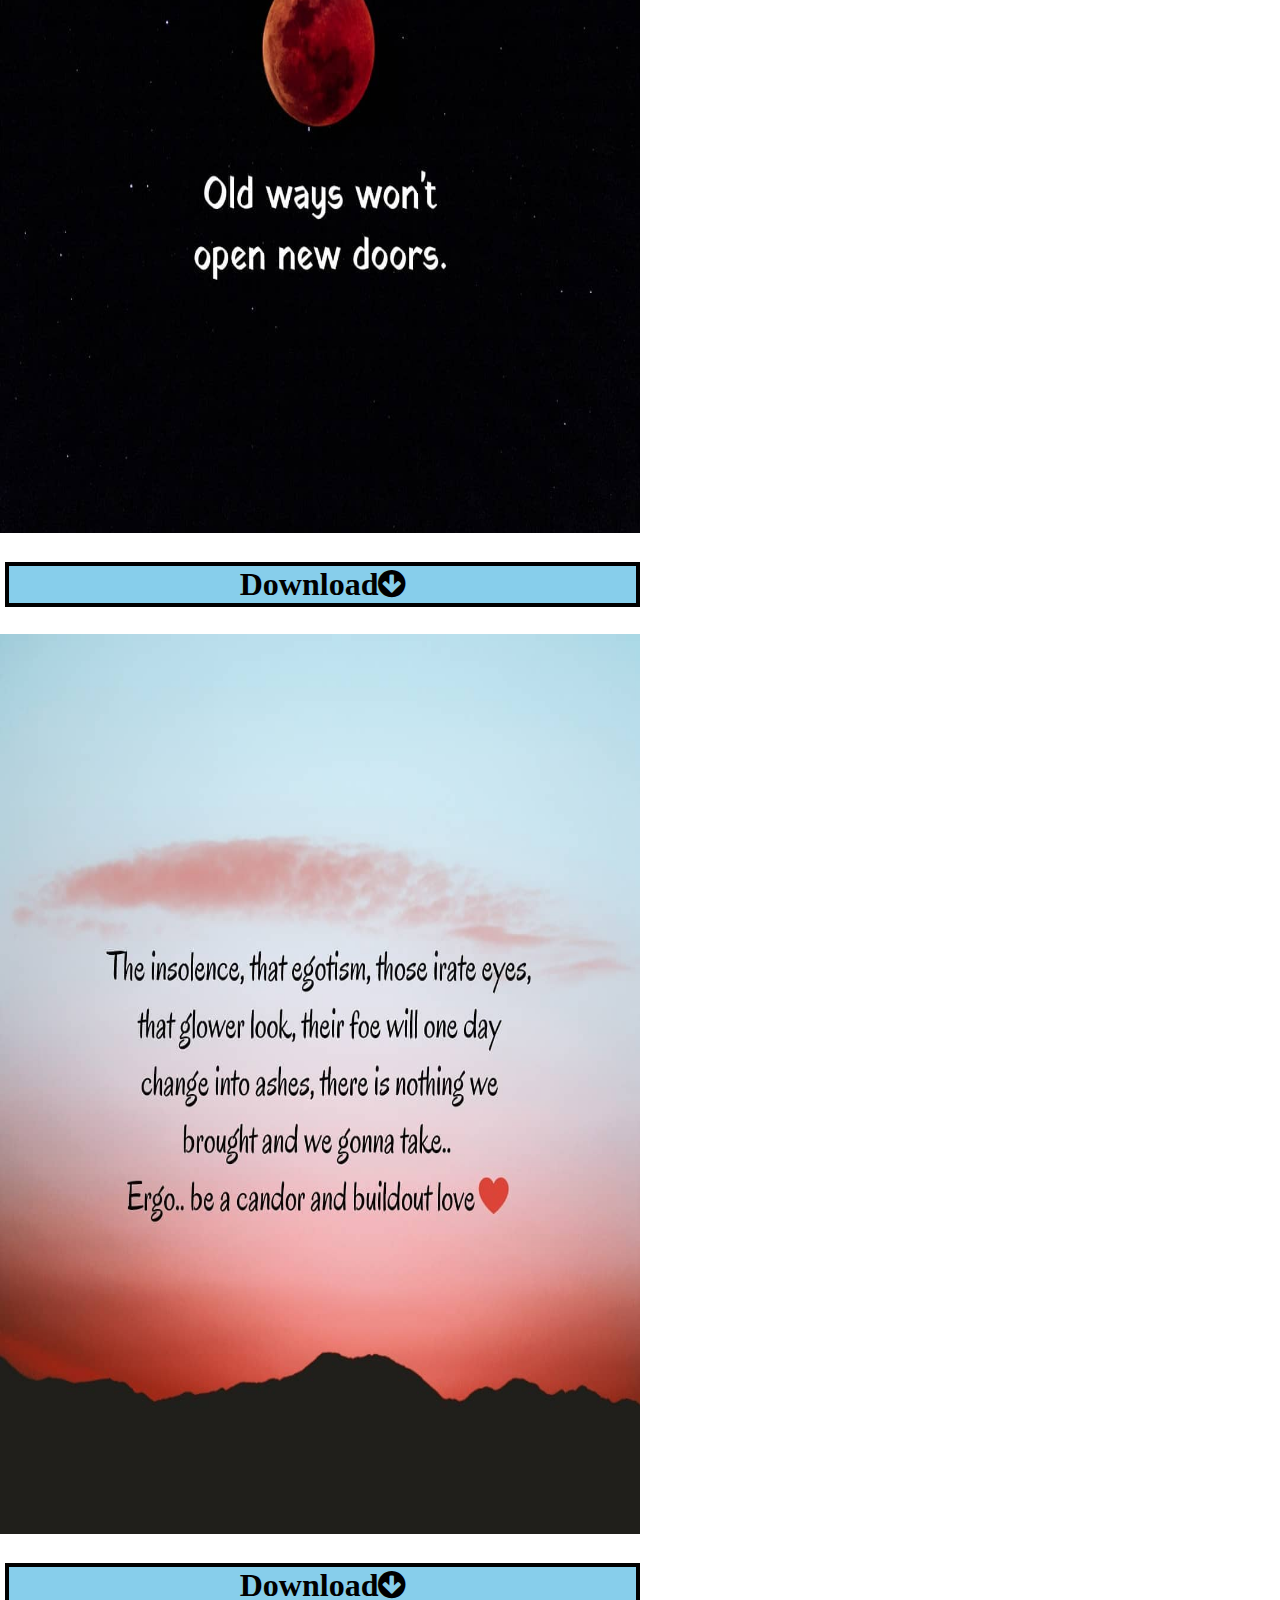
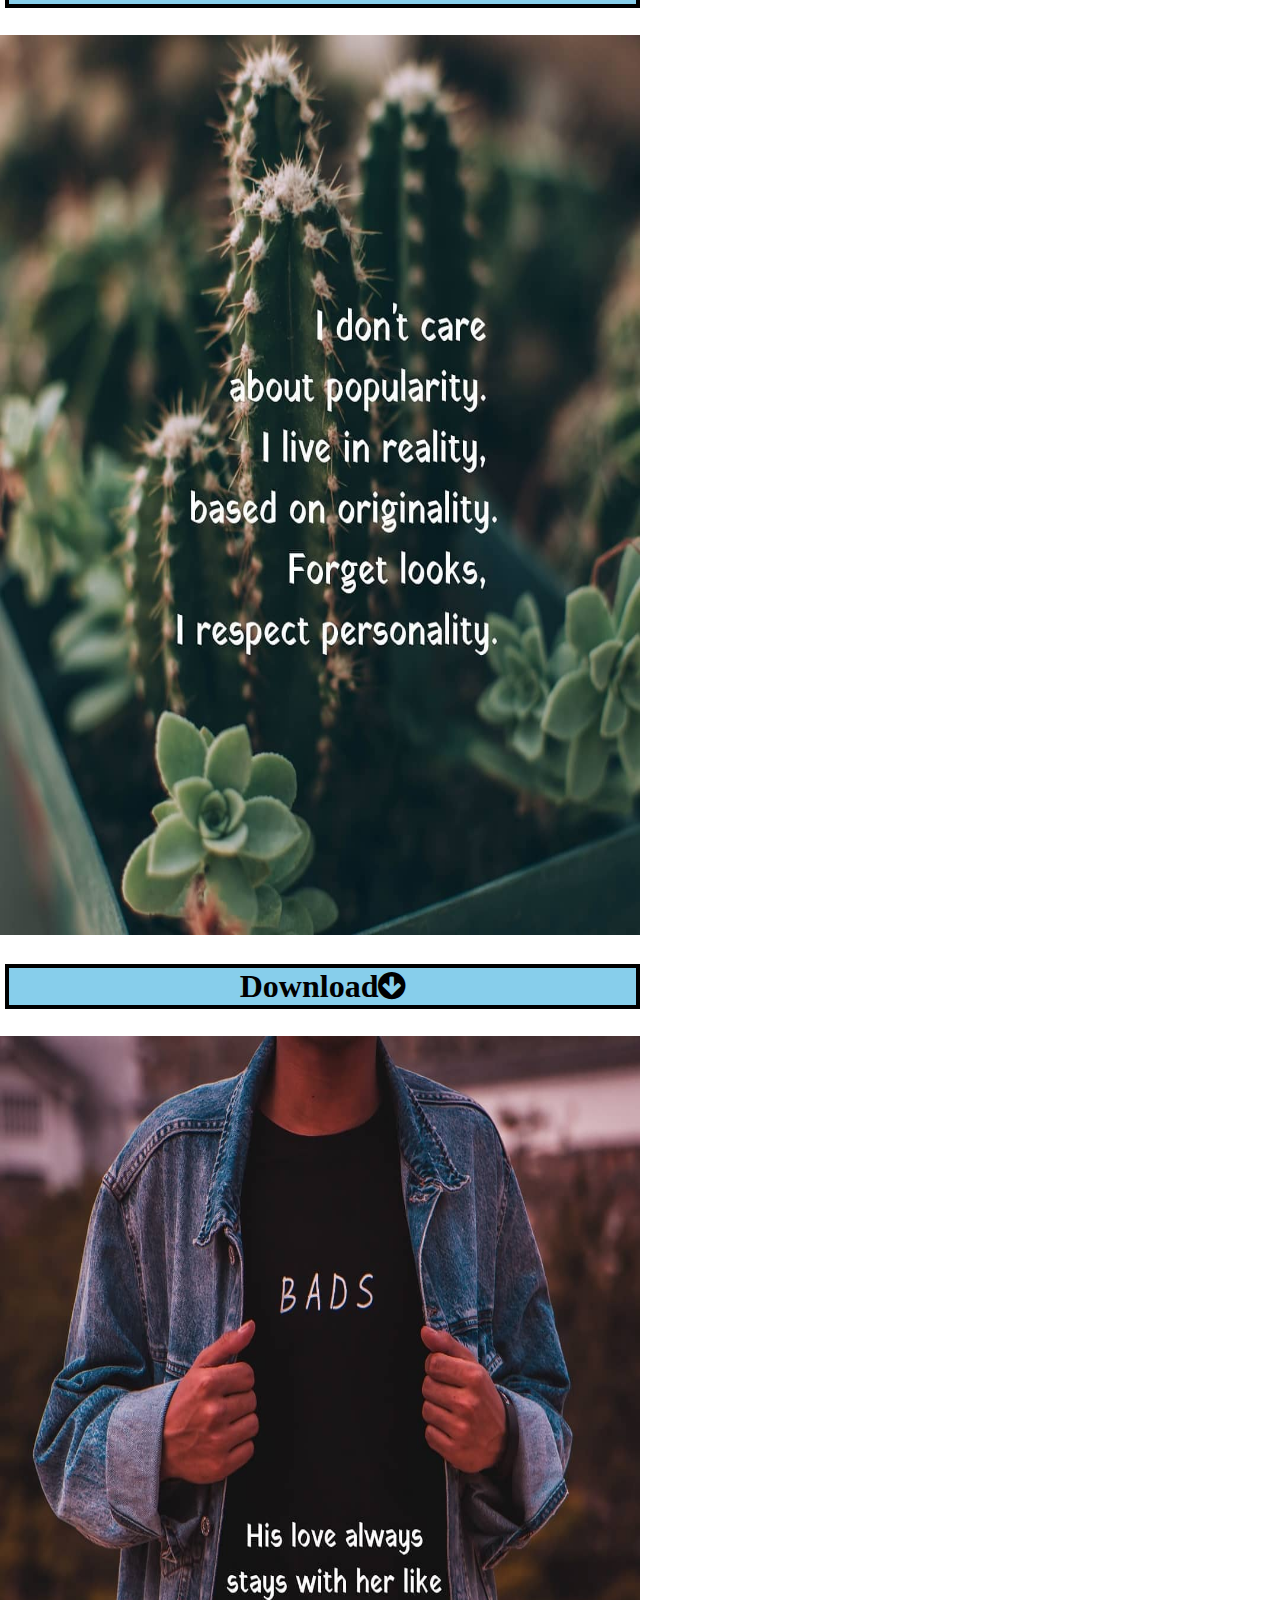
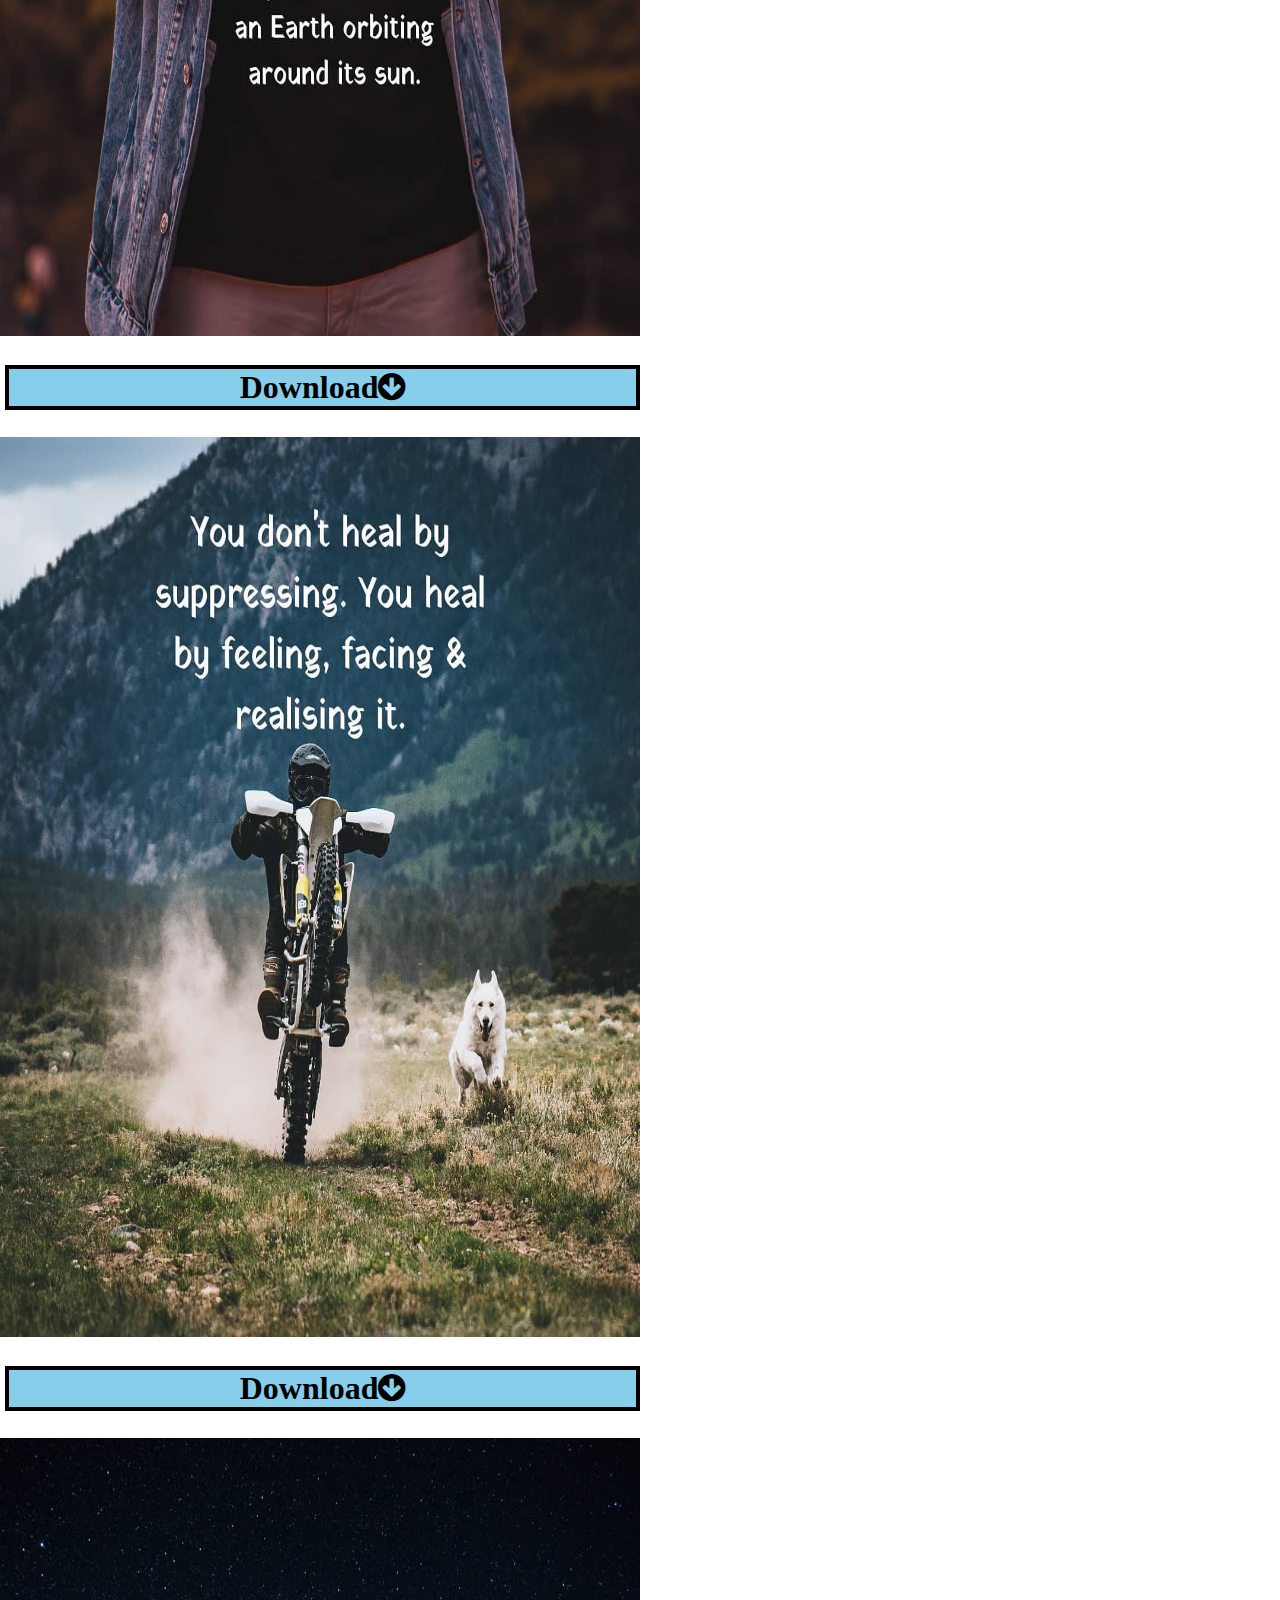
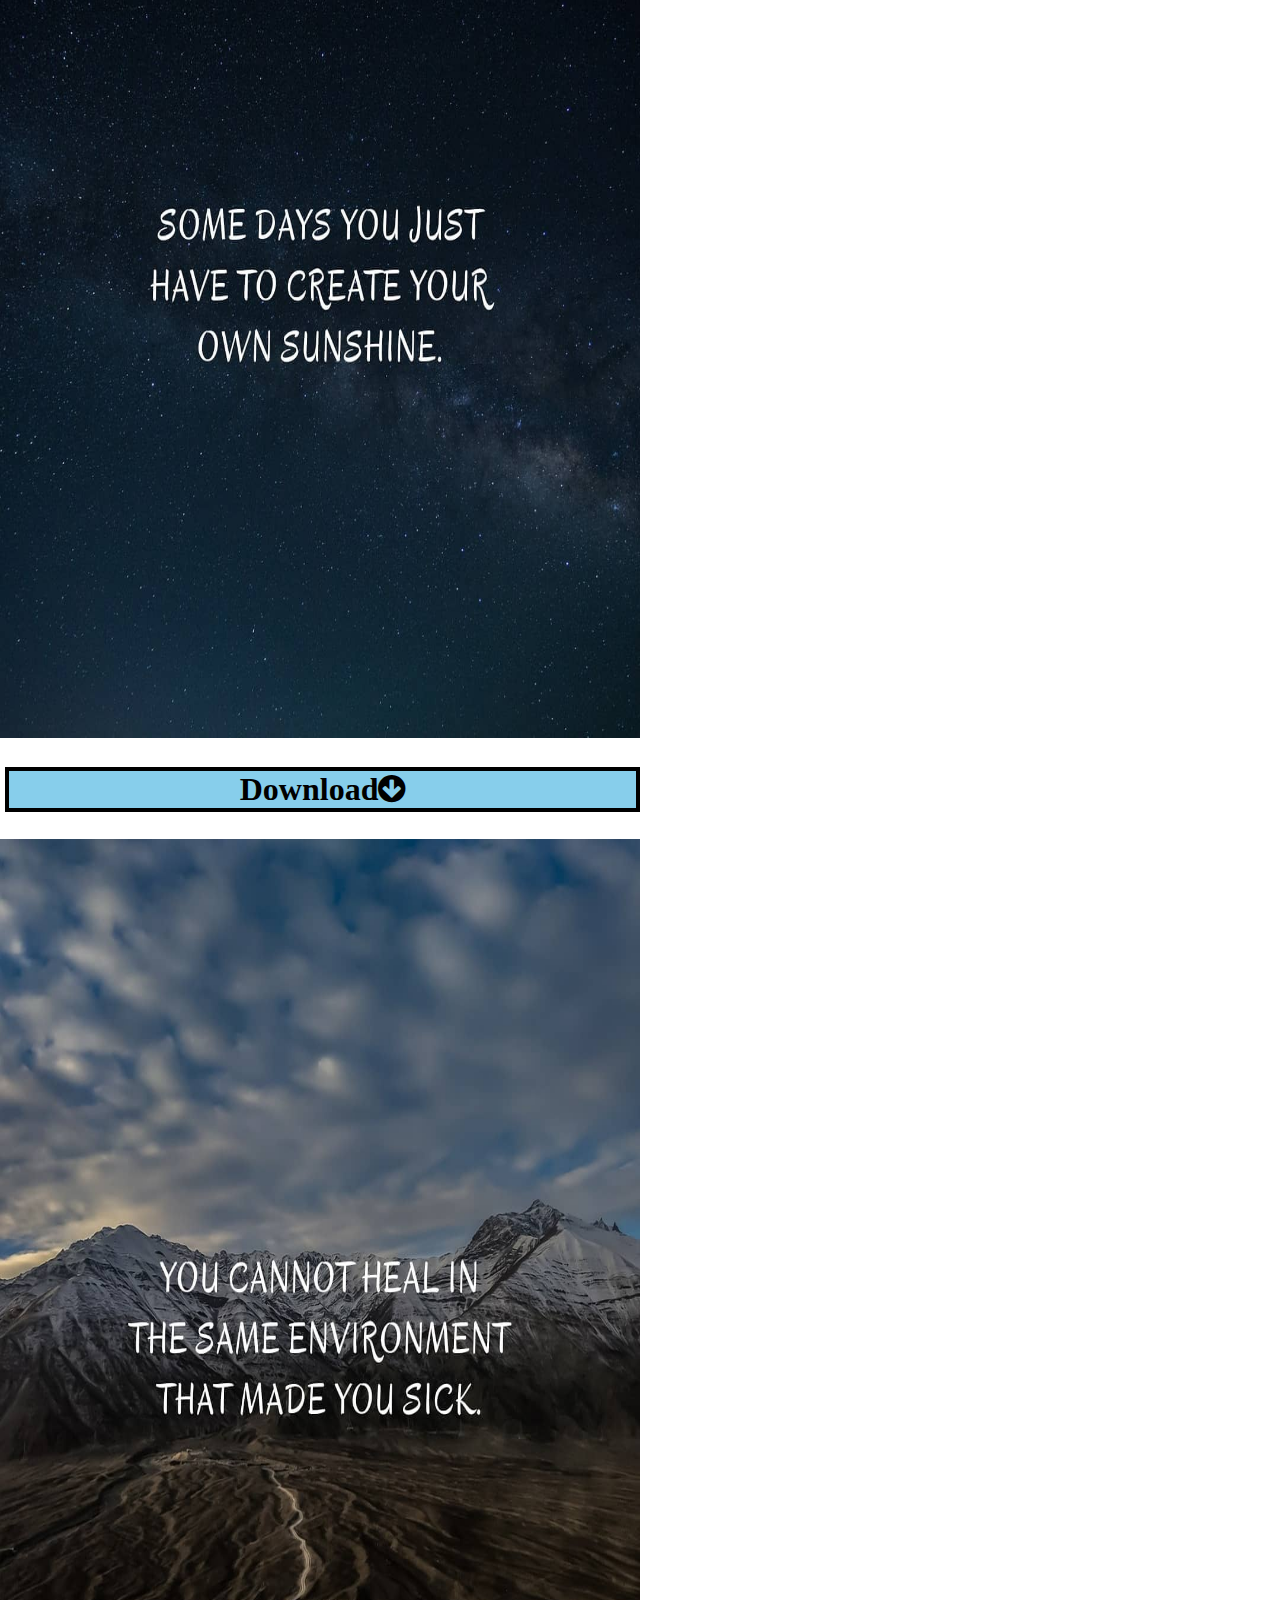
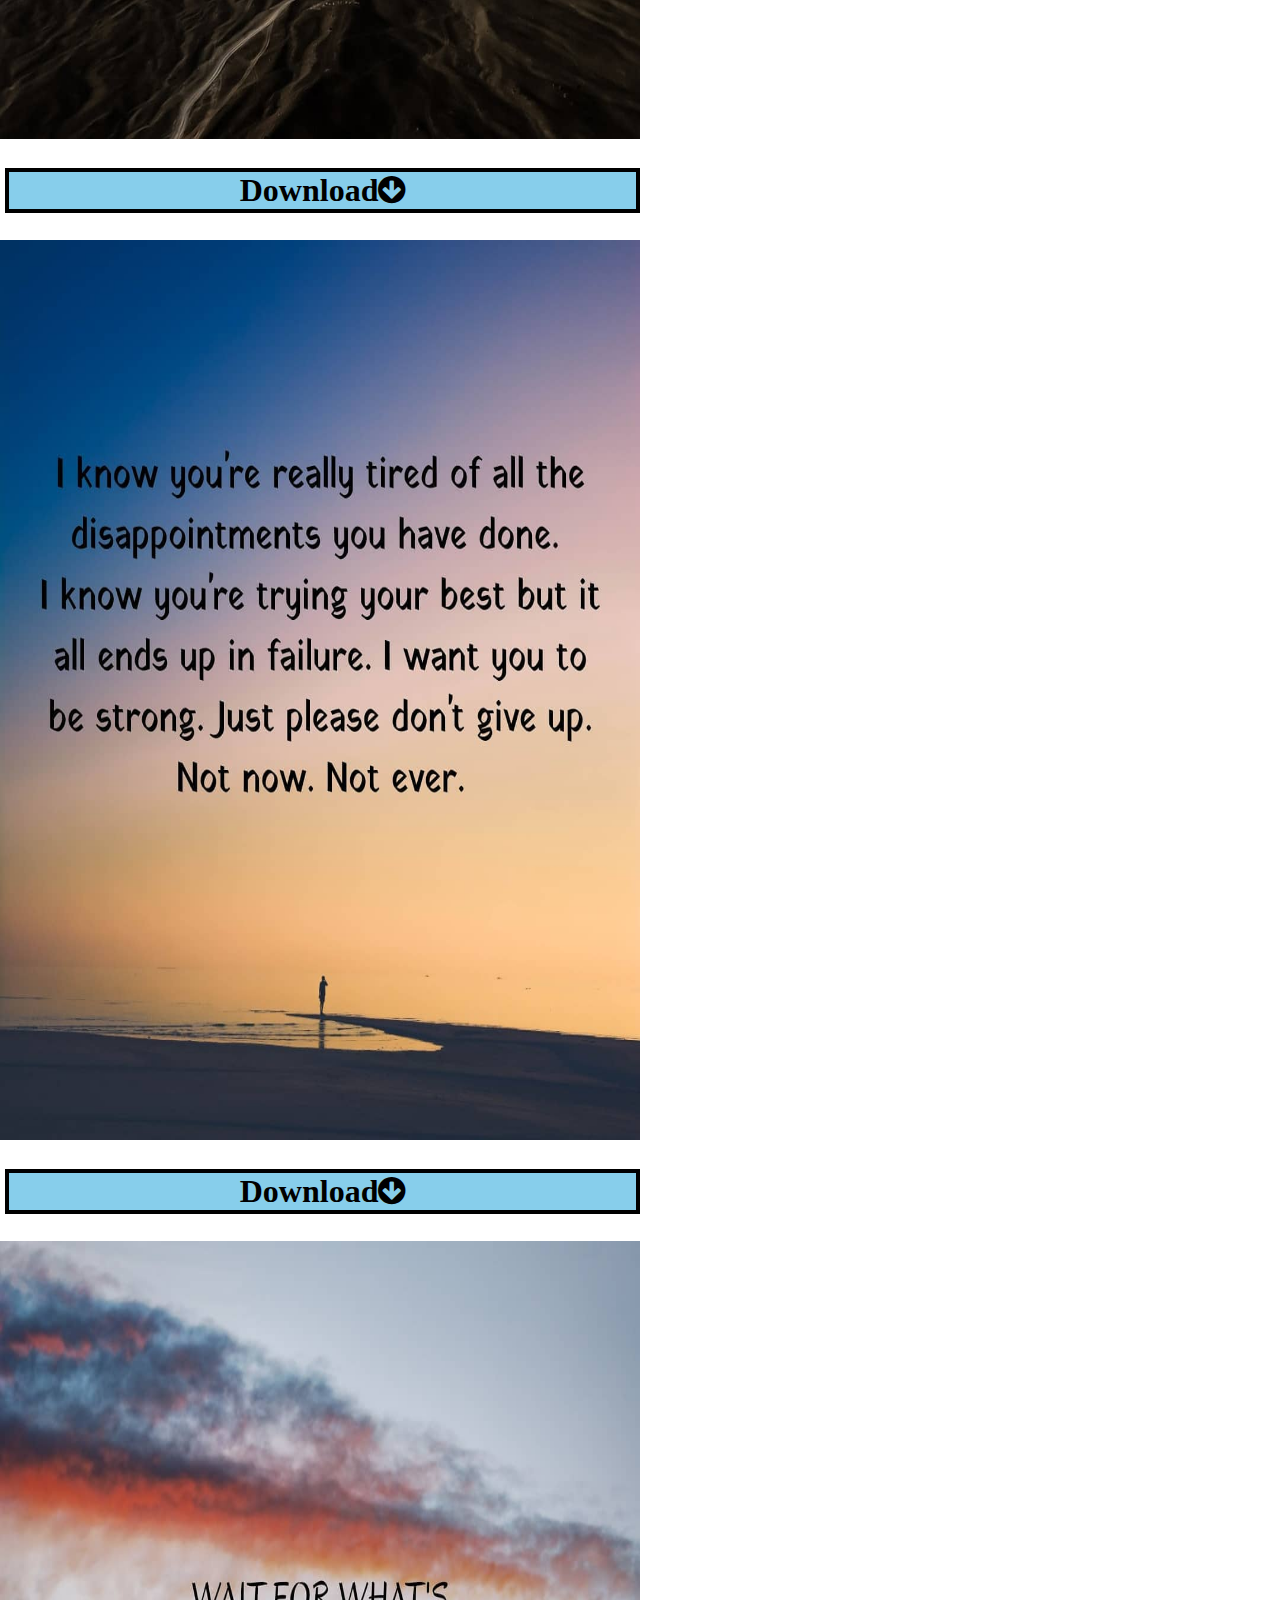
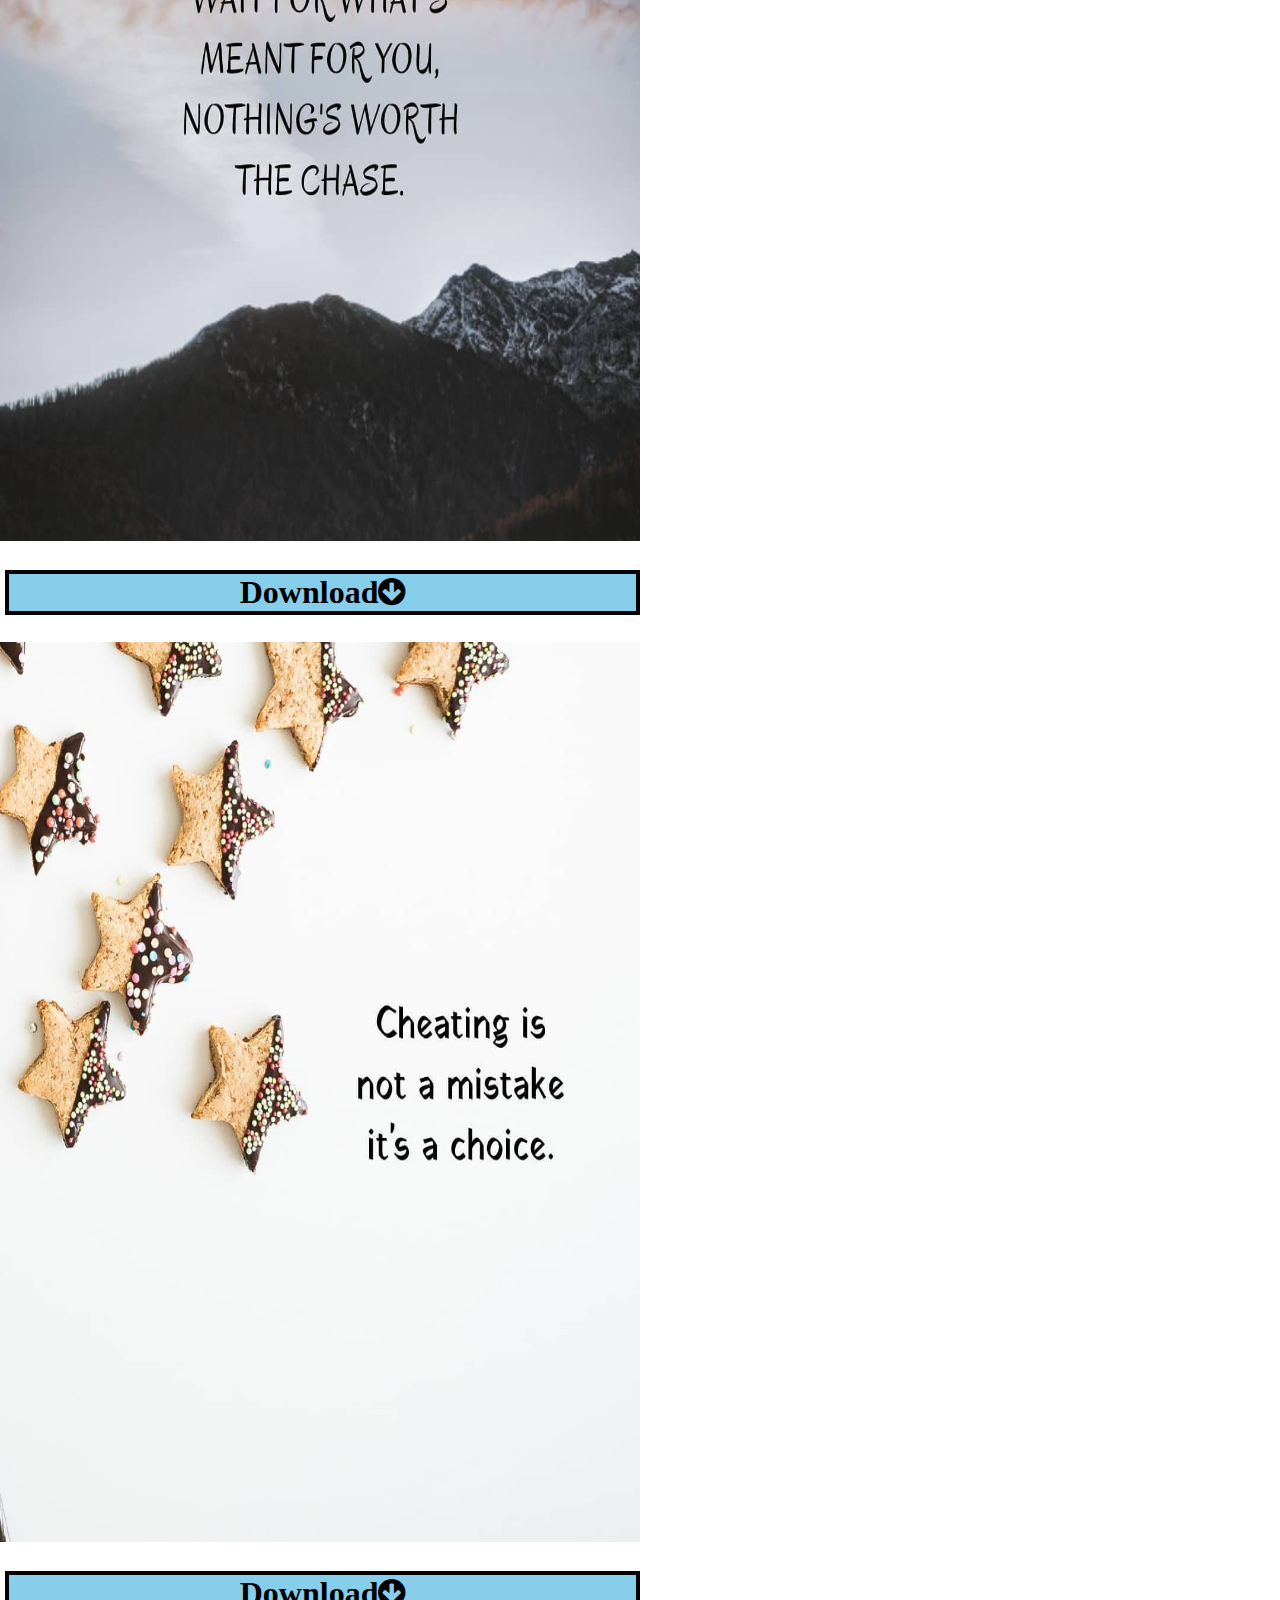
==== commit 1a59ea67: "Update index.html" ====
--- a/index.html
+++ b/index.html
@@ -7,155 +7,155 @@
 </head>
 <body>
 	<div class="apr2019">
-	<a href="2019apr (1).jpg" download>
-<img src="2019apr (1).jpg">
+	<a href="2019Apr (1).jpg" download>
+<img src="2019Apr (1).jpg">
 	<h1>Download<i class="fa fa-arrow-circle-down" aria-hidden="true"></i></h1></a>
-	<a href="2019apr (2).jpg" download>
-<img src="2019apr (2).jpg">
+	<a href="2019Apr (2).jpg" download>
+<img src="2019Apr (2).jpg">
 	<h1>Download<i class="fa fa-arrow-circle-down" aria-hidden="true"></i></h1></a>
-	<a href="2019apr (3).jpg" download>
-<img src="2019apr (3).jpg">
+	<a href="2019Apr (3).jpg" download>
+<img src="2019Apr (3).jpg">
 	<h1>Download<i class="fa fa-arrow-circle-down" aria-hidden="true"></i></h1></a>
-	<a href="2019apr (4).jpg" download>
-<img src="2019apr (4).jpg">
+	<a href="2019Apr (4).jpg" download>
+<img src="2019Apr (4).jpg">
 	<h1>Download<i class="fa fa-arrow-circle-down" aria-hidden="true"></i></h1></a>
-	<a href="2019apr (5).jpg" download>
-<img src="2019apr (5).jpg">
+	<a href="2019Apr (5).jpg" download>
+<img src="2019Apr (5).jpg">
 	<h1>Download<i class="fa fa-arrow-circle-down" aria-hidden="true"></i></h1></a>
-	<a href="2019apr (6).jpg" download>
-<img src="2019apr (6).jpg">
+	<a href="2019Apr (6).jpg" download>
+<img src="2019Apr (6).jpg">
 	<h1>Download<i class="fa fa-arrow-circle-down" aria-hidden="true"></i></h1></a>
-	<a href="2019apr (7).jpg" download>
-<img src="2019apr (7).jpg">
+	<a href="2019Apr (7).jpg" download>
+<img src="2019Apr (7).jpg">
 	<h1>Download<i class="fa fa-arrow-circle-down" aria-hidden="true"></i></h1></a>
-	<a href="2019apr (8).jpg" download>
-<img src="2019apr (8).jpg">
+	<a href="2019Apr (8).jpg" download>
+<img src="2019Apr (8).jpg">
 	<h1>Download<i class="fa fa-arrow-circle-down" aria-hidden="true"></i></h1></a>
-	<a href="2019apr (9).jpg" download>
-<img src="2019apr (9).jpg">
+	<a href="2019Apr (9).jpg" download>
+<img src="2019Apr (9).jpg">
 	<h1>Download<i class="fa fa-arrow-circle-down" aria-hidden="true"></i></h1></a>
-	<a href="2019apr (10).jpg" download>
-<img src="2019apr (10).jpg">
+	<a href="2019Apr (10).jpg" download>
+<img src="2019Apr (10).jpg">
 	<h1>Download<i class="fa fa-arrow-circle-down" aria-hidden="true"></i></h1></a>
-	<a href="2019apr (11).jpg" download>
-<img src="2019apr (11).jpg">
+	<a href="2019Apr (11).jpg" download>
+<img src="2019Apr (11).jpg">
 	<h1>Download<i class="fa fa-arrow-circle-down" aria-hidden="true"></i></h1></a>
-	<a href="2019apr (12).jpg" download>
-<img src="2019apr (12).jpg">
+	<a href="2019Apr (12).jpg" download>
+<img src="2019Apr (12).jpg">
 	<h1>Download<i class="fa fa-arrow-circle-down" aria-hidden="true"></i></h1></a>
-	<a href="2019apr (13).jpg" download>
-<img src="2019apr (13).jpg">
+	<a href="2019Apr (13).jpg" download>
+<img src="2019Apr (13).jpg">
 	<h1>Download<i class="fa fa-arrow-circle-down" aria-hidden="true"></i></h1></a>
-	<a href="2019apr (14).jpg" download>
-<img src="2019apr (14).jpg">
+	<a href="2019Apr (14).jpg" download>
+<img src="2019Apr (14).jpg">
 	<h1>Download<i class="fa fa-arrow-circle-down" aria-hidden="true"></i></h1></a>
-	<a href="2019apr (15).jpg" download>
-<img src="2019apr (15).jpg">
+	<a href="2019Apr (15).jpg" download>
+<img src="2019Apr (15).jpg">
 	<h1>Download<i class="fa fa-arrow-circle-down" aria-hidden="true"></i></h1></a>
-	<a href="2019apr (16).jpg" download>
-<img src="2019apr (16).jpg">
+	<a href="2019Apr (16).jpg" download>
+<img src="2019Apr (16).jpg">
 	<h1>Download<i class="fa fa-arrow-circle-down" aria-hidden="true"></i></h1></a>
-	<a href="2019apr (17).jpg" download>
-<img src="2019apr (17).jpg">
+	<a href="2019Apr (17).jpg" download>
+<img src="2019Apr (17).jpg">
 	<h1>Download<i class="fa fa-arrow-circle-down" aria-hidden="true"></i></h1></a>
-	<a href="2019apr (18).jpg" download>
-<img src="2019apr (18).jpg">
+	<a href="2019Apr (18).jpg" download>
+<img src="2019Apr (18).jpg">
 	<h1>Download<i class="fa fa-arrow-circle-down" aria-hidden="true"></i></h1></a>
-	<a href="2019apr (19).jpg" download>
-<img src="2019apr (19).jpg">
+	<a href="2019Apr (19).jpg" download>
+<img src="2019Apr (19).jpg">
 	<h1>Download<i class="fa fa-arrow-circle-down" aria-hidden="true"></i></h1></a>
-	<a href="2019apr (20).jpg" download>
-<img src="2019apr (20).jpg">
+	<a href="2019Apr (20).jpg" download>
+<img src="2019Apr (20).jpg">
 	<h1>Download<i class="fa fa-arrow-circle-down" aria-hidden="true"></i></h1></a>
-	<a href="2019apr (21).jpg" download>
-<img src="2019apr (21).jpg">
+	<a href="2019Apr (21).jpg" download>
+<img src="2019Apr (21).jpg">
 	<h1>Download<i class="fa fa-arrow-circle-down" aria-hidden="true"></i></h1></a>
-	<a href="2019apr (22).jpg" download>
-<img src="2019apr (22).jpg">
+	<a href="2019Apr (22).jpg" download>
+<img src="2019Apr (22).jpg">
 	<h1>Download<i class="fa fa-arrow-circle-down" aria-hidden="true"></i></h1></a>
-	<a href="2019apr (23).jpg" download>
-<img src="2019apr (23).jpg">
+	<a href="2019Apr (23).jpg" download>
+<img src="2019Apr (23).jpg">
 	<h1>Download<i class="fa fa-arrow-circle-down" aria-hidden="true"></i></h1></a>
-	<a href="2019apr (24).jpg" download>
-<img src="2019apr (24).jpg">
+	<a href="2019Apr (24).jpg" download>
+<img src="2019Apr (24).jpg">
 	<h1>Download<i class="fa fa-arrow-circle-down" aria-hidden="true"></i></h1></a>
-	<a href="2019apr (25).jpg" download>
-<img src="2019apr (25).jpg">
+	<a href="2019Apr (25).jpg" download>
+<img src="2019Apr (25).jpg">
 	<h1>Download<i class="fa fa-arrow-circle-down" aria-hidden="true"></i></h1></a>
-	<a href="2019apr (26).jpg" download>
-<img src="2019apr (26).jpg">
+	<a href="2019Apr (26).jpg" download>
+<img src="2019Apr (26).jpg">
 	<h1>Download<i class="fa fa-arrow-circle-down" aria-hidden="true"></i></h1></a>
-	<a href="2019apr (27).jpg" download>
-<img src="2019apr (27).jpg">
+	<a href="2019Apr (27).jpg" download>
+<img src="2019Apr (27).jpg">
 	<h1>Download<i class="fa fa-arrow-circle-down" aria-hidden="true"></i></h1></a>
-	<a href="2019apr (28).jpg" download>
-<img src="2019apr (28).jpg">
+	<a href="2019Apr (28).jpg" download>
+<img src="2019Apr (28).jpg">
 	<h1>Download<i class="fa fa-arrow-circle-down" aria-hidden="true"></i></h1></a>
-	<a href="2019apr (29).jpg" download>
-<img src="2019apr (29).jpg">
+	<a href="2019Apr (29).jpg" download>
+<img src="2019Apr (29).jpg">
 	<h1>Download<i class="fa fa-arrow-circle-down" aria-hidden="true"></i></h1></a>
-	<a href="2019apr (30).jpg" download>
-<img src="2019apr (30).jpg">
+	<a href="2019Apr (30).jpg" download>
+<img src="2019Apr (30).jpg">
 	<h1>Download<i class="fa fa-arrow-circle-down" aria-hidden="true"></i></h1></a>
-	<a href="2019apr (31).jpg" download>
-<img src="2019apr (31).jpg">
+	<a href="2019Apr (31).jpg" download>
+<img src="2019Apr (31).jpg">
 	<h1>Download<i class="fa fa-arrow-circle-down" aria-hidden="true"></i></h1></a>
-	<a href="2019apr (32).jpg" download>
-<img src="2019apr (32).jpg">
+	<a href="2019Apr (32).jpg" download>
+<img src="2019Apr (32).jpg">
 	<h1>Download<i class="fa fa-arrow-circle-down" aria-hidden="true"></i></h1></a>
-	<a href="2019apr (33).jpg" download>
-<img src="2019apr (33).jpg">
+	<a href="2019Apr (33).jpg" download>
+<img src="2019Apr (33).jpg">
 	<h1>Download<i class="fa fa-arrow-circle-down" aria-hidden="true"></i></h1></a>
-	<a href="2019apr (34).jpg" download>
-<img src="2019apr (34).jpg">
+	<a href="2019Apr (34).jpg" download>
+<img src="2019Apr (34).jpg">
 	<h1>Download<i class="fa fa-arrow-circle-down" aria-hidden="true"></i></h1></a>
-	<a href="2019apr (35).jpg" download>
-<img src="2019apr (35).jpg">
+	<a href="2019Apr (35).jpg" download>
+<img src="2019Apr (35).jpg">
 	<h1>Download<i class="fa fa-arrow-circle-down" aria-hidden="true"></i></h1></a>
-	<a href="2019apr (36).jpg" download>
-<img src="2019apr (36).jpg">
+	<a href="2019Apr (36).jpg" download>
+<img src="2019Apr (36).jpg">
 	<h1>Download<i class="fa fa-arrow-circle-down" aria-hidden="true"></i></h1></a>
-	<a href="2019apr (37).jpg" download>
-<img src="2019apr (37).jpg">
+	<a href="2019Apr (37).jpg" download>
+<img src="2019Apr (37).jpg">
 	<h1>Download<i class="fa fa-arrow-circle-down" aria-hidden="true"></i></h1></a>
-	<a href="2019apr (38).jpg" download>
-<img src="2019apr (38).jpg">
+	<a href="2019Apr (38).jpg" download>
+<img src="2019Apr (38).jpg">
 	<h1>Download<i class="fa fa-arrow-circle-down" aria-hidden="true"></i></h1></a>
-	<a href="2019apr (39).jpg" download>
-<img src="2019apr (39).jpg">
+	<a href="2019Apr (39).jpg" download>
+<img src="2019Apr (39).jpg">
 	<h1>Download<i class="fa fa-arrow-circle-down" aria-hidden="true"></i></h1></a>
-	<a href="2019apr (40).jpg" download>
-<img src="2019apr (40).jpg">
+	<a href="2019Apr (40).jpg" download>
+<img src="2019Apr (40).jpg">
 	<h1>Download<i class="fa fa-arrow-circle-down" aria-hidden="true"></i></h1></a>
-	<a href="2019apr (41).jpg" download>
-<img src="2019apr (41).jpg">
+	<a href="2019Apr (41).jpg" download>
+<img src="2019Apr (41).jpg">
 	<h1>Download<i class="fa fa-arrow-circle-down" aria-hidden="true"></i></h1></a>
-	<a href="2019apr (42).jpg" download>
-<img src="2019apr (42).jpg">
+	<a href="2019Apr (42).jpg" download>
+<img src="2019Apr (42).jpg">
 	<h1>Download<i class="fa fa-arrow-circle-down" aria-hidden="true"></i></h1></a>
-	<a href="2019apr (43).jpg" download>
-<img src="2019apr (43).jpg">
+	<a href="2019Apr (43).jpg" download>
+<img src="2019Apr (43).jpg">
 	<h1>Download<i class="fa fa-arrow-circle-down" aria-hidden="true"></i></h1></a>
-	<a href="2019apr (44).jpg" download>
-<img src="2019apr (44).jpg">
+	<a href="2019Apr (44).jpg" download>
+<img src="2019Apr (44).jpg">
 	<h1>Download<i class="fa fa-arrow-circle-down" aria-hidden="true"></i></h1></a>
-	<a href="2019apr (45).jpg" download>
-<img src="2019apr (45).jpg">
+	<a href="2019Apr (45).jpg" download>
+<img src="2019Apr (45).jpg">
 	<h1>Download<i class="fa fa-arrow-circle-down" aria-hidden="true"></i></h1></a>
-	<a href="2019apr (46).jpg" download>
-<img src="2019apr (46).jpg">
+	<a href="2019Apr (46).jpg" download>
+<img src="2019Apr (46).jpg">
 	<h1>Download<i class="fa fa-arrow-circle-down" aria-hidden="true"></i></h1></a>
-	<a href="2019apr (47).jpg" download>
-<img src="2019apr (47).jpg">
+	<a href="2019Apr (47).jpg" download>
+<img src="2019Apr (47).jpg">
 	<h1>Download<i class="fa fa-arrow-circle-down" aria-hidden="true"></i></h1></a>
-	<a href="2019apr (48).jpg" download>
-<img src="2019apr (48).jpg">
+	<a href="2019Apr (48).jpg" download>
+<img src="2019Apr (48).jpg">
 	<h1>Download<i class="fa fa-arrow-circle-down" aria-hidden="true"></i></h1></a>
-	<a href="2019apr (49).jpg" download>
-<img src="2019apr (49).jpg">
+	<a href="2019Apr (49).jpg" download>
+<img src="2019Apr (49).jpg">
 	<h1>Download<i class="fa fa-arrow-circle-down" aria-hidden="true"></i></h1></a>
-	<a href="2019apr (50).jpg" download>
-<img src="2019apr (50).jpg">
+	<a href="2019Apr (50).jpg" download>
+<img src="2019Apr (50).jpg">
 	<h1>Download<i class="fa fa-arrow-circle-down" aria-hidden="true"></i></h1></a>
 </div>
 </body>
